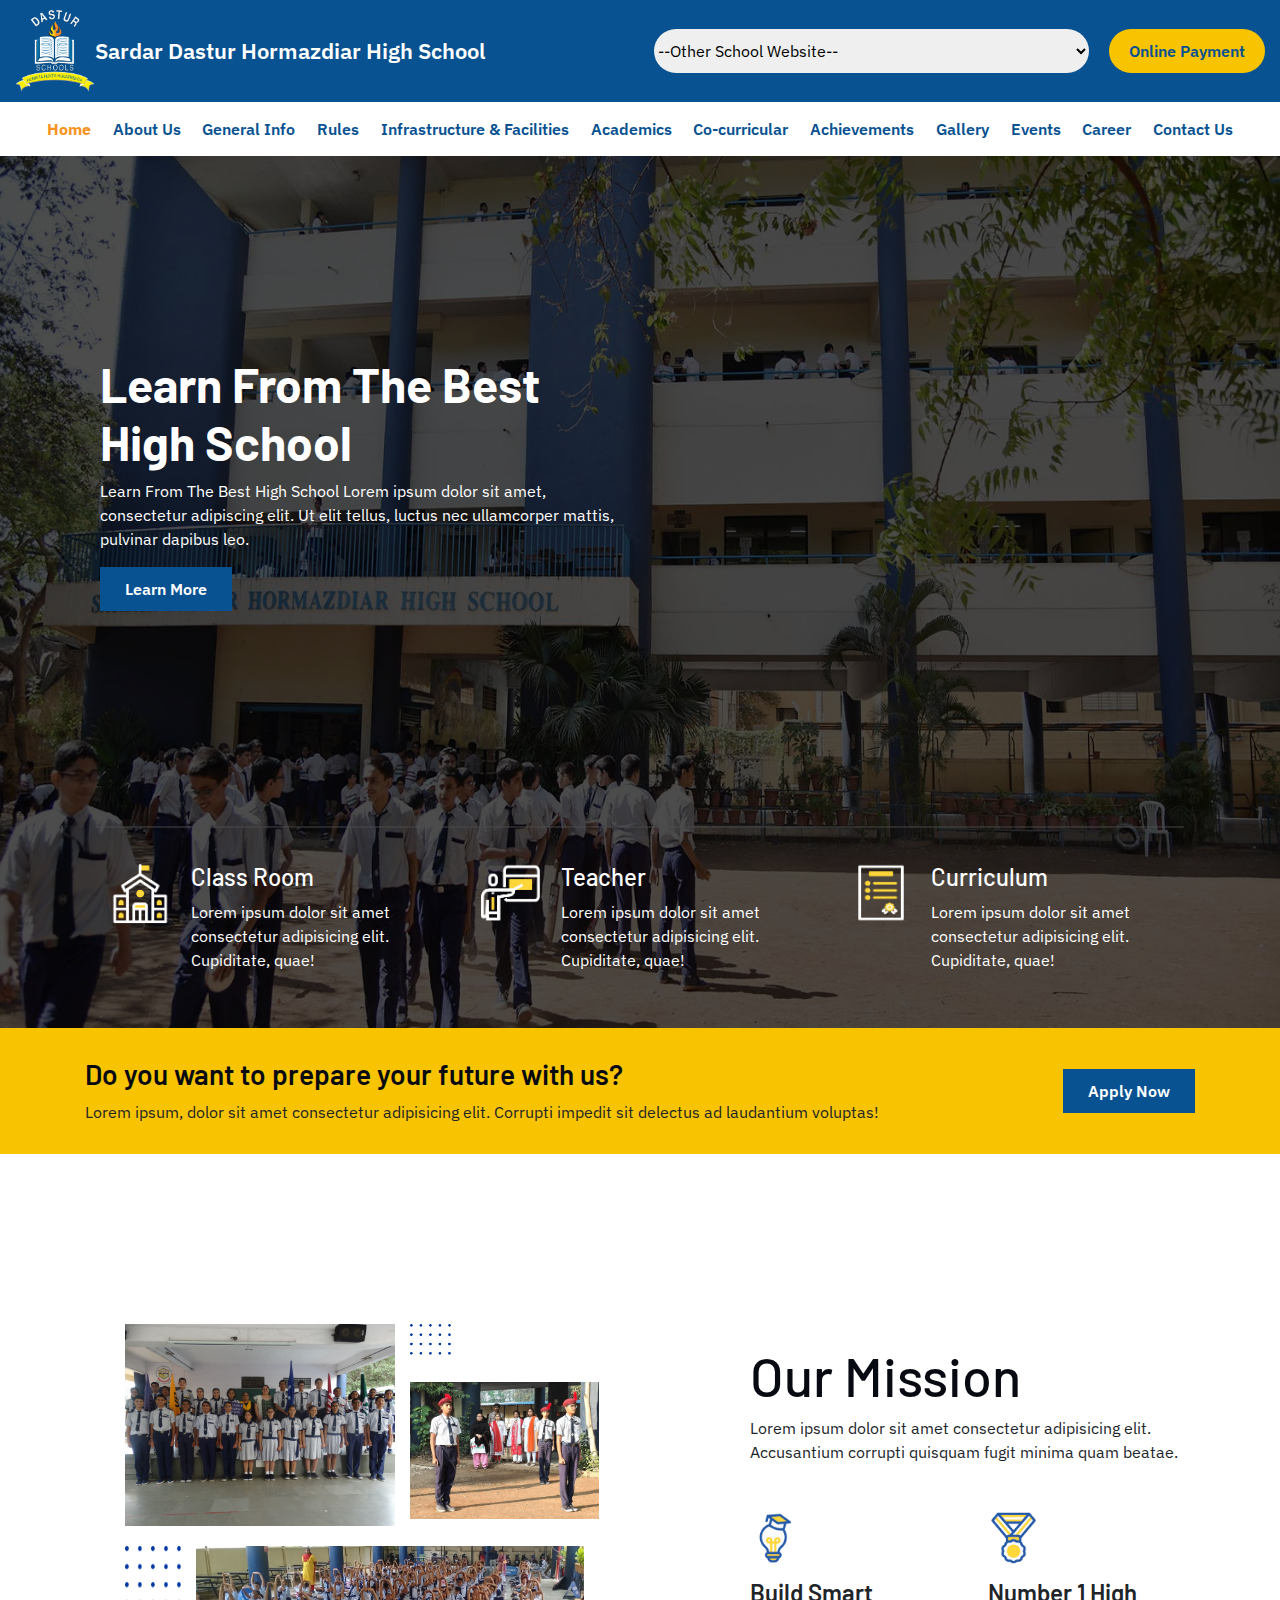
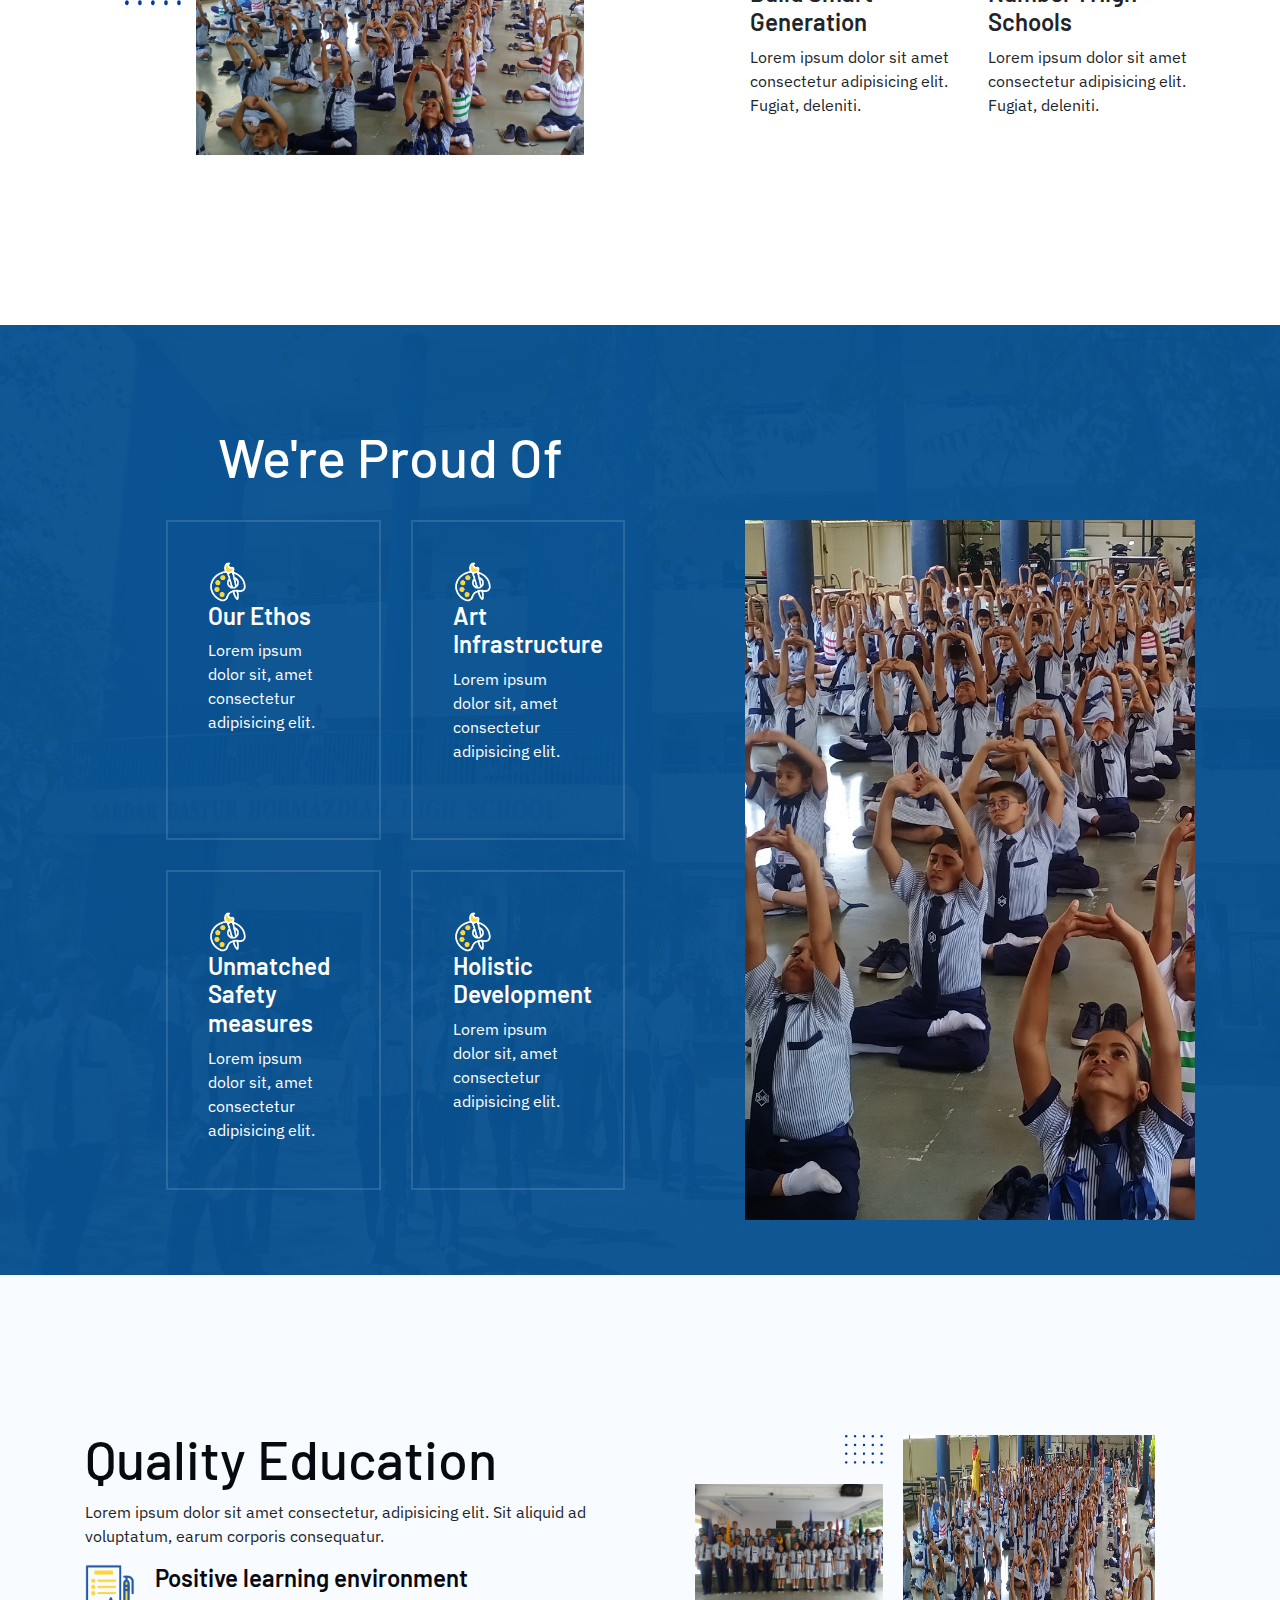
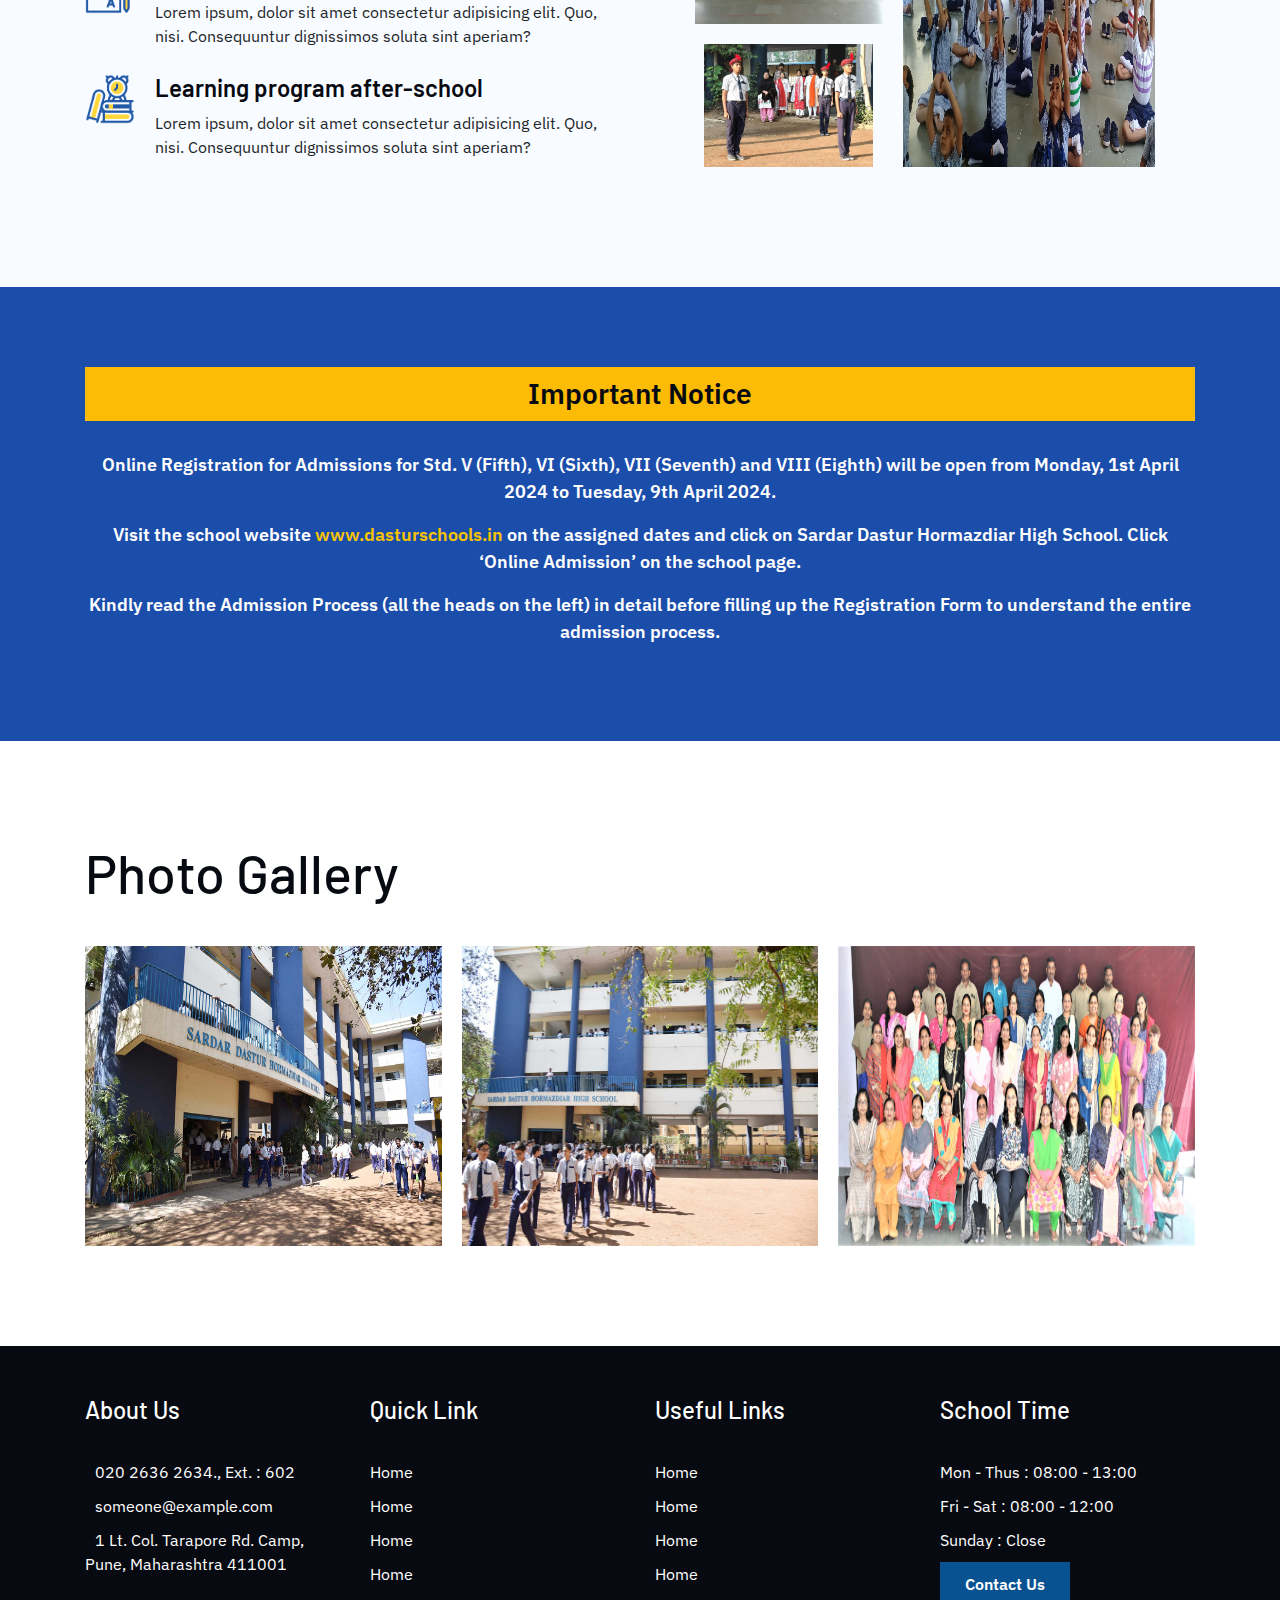
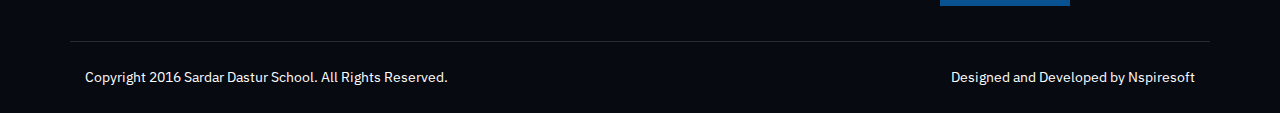
==== index.html @ 3e7c6083 "dastur coed" ====
<!DOCTYPE html>
<html lang="en">
<head>
    <meta charset="UTF-8">
    <meta name="viewport" content="width=device-width, initial-scale=1.0">
    <link rel="stylesheet" href="https://cdn.jsdelivr.net/npm/bootstrap@4.0.0/dist/css/bootstrap.min.css" integrity="sha384-Gn5384xqQ1aoWXA+058RXPxPg6fy4IWvTNh0E263XmFcJlSAwiGgFAW/dAiS6JXm" crossorigin="anonymous">
    <link rel="stylesheet" href="https://cdnjs.cloudflare.com/ajax/libs/font-awesome/6.4.2/css/all.min.css" integrity="sha512-z3gLpd7yknf1YoNbCzqRKc4qyor8gaKU1qmn+CShxbuBusANI9QpRohGBreCFkKxLhei6S9CQXFEbbKuqLg0DA==" crossorigin="anonymous" referrerpolicy="no-referrer" />
    <link rel="stylesheet" href="https://cdn.jsdelivr.net/npm/bootstrap@5.2.3/dist/css/bootstrap.min.css" integrity="sha384-rbsA2VBKQhggwzxH7pPCaAqO46MgnOM80zW1RWuH61DGLwZJEdK2Kadq2F9CUG65" crossorigin="anonymous">
    <link rel="stylesheet" href="style.css">
    <title>Sardar Dastur Hormazdiar High School</title>
</head>
<body>

    <header id="header">
        <div class="upper-header">
            <div class="logo">
                <img src="images/logo.png" alt="">
                <span>Sardar Dastur Hormazdiar High School</span>
            </div>
            <div class="upper-right-header">
                <select name="websites" id="website-select">
                    <option value="">--Other School Website--</option>
                    <option value="trust"><a href="#">Sardar Dastur Schools Trust</a></option>
                    <option value="primary"><a href="#">Bai Najamai Nosherwan Dastur Primary & Nursery School</a></option>
                    <option value="boys"><a href="#">The Sardar Dastur Hoshang Boys' School</a></option>
                    <option value="coed"><a href="#">Sardar Dastur Hormazdiar High School</a></option>
                    <option value="girls"><a href="#">The Sardar Dastur Nosherwan Girls' High School</a></option>
                    <option value="jr-college"><a href="#">Sardar Dastur Hormazdiar Junior College</a></option>
                </select>
                <a href="#">Online Payment</a>
            </div>
        </div>
        <div class="lower-header">
            <div class="navigation">
                <ul class="nav navbar-nav">
                    <li class="nav-li"><a href="index.html" class="active">Home</a></li>
                    <li class="nav-li"><a href="#" class="about">About Us  </a>
                      <div class="dropdown">
                          <ul>
                              <li><a href="about.html"><span class="fas fa-arrow-right"></span>About Us</a></li>
                              <li><a href="principal-desk.html"><span class="fas fa-arrow-right"></span>Principal's Desk</a></li>
                              <li><a href="mission.html"><span class="fas fa-arrow-right"></span>Our Mission</a></li>
                              <li><a href="goals.html"><span class="fas fa-arrow-right"></span>Our Goals</a></li>
                              <li><a href="motto.html"><span class="fas fa-arrow-right"></span>Our Motto</a></li>
                          </ul>
                        </div>
                    </li>
                    <li class="nav-li"><a href="#" class="general-info">General Info </span>
                      </a>
                      <div class="dropdown">
                          <ul>
                              <li><a href="#"><span class="fas fa-arrow-right"></span>School Hours</a></li>
                              <li><a href="#"><span class="fas fa-arrow-right"></span>School Prayer</a></li>
                              <li><a href="#"><span class="fas fa-arrow-right"></span>List of Holidays</a></li>
                          </ul>
                        </div>
                    </li>
                    <li class="nav-li"><a href="#" class="rules">Rules </span>
                    </a>
                    <div class="dropdown">
                        <ul>
                            <li><a href="#"><span class="fas fa-arrow-right"></span>Discipline</a></li>
                            <li><a href="#"><span class="fas fa-arrow-right"></span>School Fees</a></li>
                            <li><a href="#"><span class="fas fa-arrow-right"></span>Admission & Withdrawal</a></li>
                            <li><a href="#"><span class="fas fa-arrow-right"></span>Leave of Absence</a></li>
                        </ul>
                      </div>
                  </li>
                    <li class="nav-li"><a href="#" class="infrastructure">Infrastructure & Facilities </span>
                      </a>
                      <div class="dropdown">
                          <ul>
                              <li><a href="#"><span class="fas fa-arrow-right"></span>Infrastructure</a></li>
                              <li><a href="#"><span class="fas fa-arrow-right"></span>Library</a></li>
                              <li><a href="#"><span class="fas fa-arrow-right"></span>Science Lab</a></li>
                              <li><a href="#"><span class="fas fa-arrow-right"></span>Computer Lab</a></li>
                              <li><a href="#"><span class="fas fa-arrow-right"></span>Facilities</a></li>
                          </ul>
                        </div>
                    </li>
                    <li class="nav-li"><a href="#" class="academics">Academics </span>
                    </a>
                    <div class="dropdown">
                        <ul>
                            <li><a href="#"><span class="fas fa-arrow-right"></span>Curriculum & Affiliation</a></li>
                            <li><a href="#"><span class="fas fa-arrow-right"></span>Examination & Promotion</a></li>
                            <li><a href="#"><span class="fas fa-arrow-right"></span>Awards</a></li>
                        </ul>
                      </div>
                  </li>
                  <li class="nav-li"><a href="#" class="co-curricular">Co-curricular</span>
                  </a>
                  <div class="dropdown">
                      <ul>
                          <li><a href="#"><span class="fas fa-arrow-right"></span>Beyond Academics</a></li>
                      </ul>
                    </div>
                  </li>
                    <li class="nav-li"><a href="#" class="statutory">Achievements</span>
                    </a>
                    <div class="dropdown">
                        <ul>
                            <li><a href="#"><span class="fas fa-arrow-right"></span>Academic Achievements</a></li>
                            <li><a href="#"><span class="fas fa-arrow-right"></span>Sports Achievements</a></li>
                        </ul>
                      </div>
                    </li>
                    <li class="nav-li"><a href="gallery.html" class="gallery">Gallery</a></li>
                    <li class="nav-li"><a href="events.html" class="events">Events</a></li>
                    <li class="nav-li"><a href="#" class="careers">Career</a></li>
                    <li class="nav-li"><a href="contact.html" class="contact">Contact Us</a></li>
                  </ul>
            </div>
        </div>

        <!-- mobile header -->
    <div class="mobile-header">
        <div class="mobile-logo">
            <img src="images/logo.png" alt="">
        </div>
        <div class="menu_side_wrap">
            <div class="menu_side_inner">
                <a class="menu_mobile_button menu_mobile_button_text" onclick="openNav()">☰</a>
            </div>
        </div>
        <div class="menu_mobile_overlay" id="menu_mobile_overlay"></div>
        <div class="menu_mobile" id="menu_mobile">
            <div class="menu_mobile_inner">
                <a class="menu_mobile_close icon-cancel" id="icon-cancel" onclick="closeNav()"></a>
                <div class="accordion-nav">
                    <div class="accordion-item">
                        <div class="accordion-title gallery">
                            <a href="index.html">home</a>
                        </div>
                    </div>
                    <div class="accordion-item">
                        <div class="accordion-title">
                            About Us
                        </div>
                        <div class="accordion-content">
                            <ul>
                                <li><a href="about.html">About Us</a></li>
                              <li><a href="principal-desk.html">Principal's Desk</a></li>
                              <li><a href="mission.html">Our Mission</a></li>
                              <li><a href="goals.html">Our Goals</a></li>
                              <li><a href="motto.html">Our Motto</a></li>
                            </ul>
                        </div>
                    </div>
                    <div class="accordion-item">
                        <div class="accordion-title">
                            General Info
                        </div>
                        <div class="accordion-content">
                            <ul>
                                <li><a href="#">School Hours</a></li>
                              <li><a href="#">School Prayer</a></li>
                              <li><a href="#">List of Holidays</a></li>
                            </ul>
                        </div>
                    </div>
                    <div class="accordion-item">
                        <div class="accordion-title">
                            Rules
                        </div>
                        <div class="accordion-content">
                            <ul>
                                <li><a href="#">Discipline</a></li>
                                <li><a href="#">School Fees</a></li>
                                <li><a href="#">Admission & Withdrawal</a></li>
                                <li><a href="#">Leave of Absence</a></li>
                            </ul>
                        </div>
                    </div>
                    <div class="accordion-item">
                        <div class="accordion-title">
                            Infrastructure & Facilities 
                        </div>
                        <div class="accordion-content">
                            <ul>
                                <li><a href="#">Infrastructure</a></li>
                                <li><a href="#">Library</a></li>
                                <li><a href="#">Science Lab</a></li>
                                <li><a href="#">Computer Lab</a></li>
                                <li><a href="#">Facilities</a></li>
                            </ul>
                        </div>
                    </div>
                    <div class="accordion-item">
                        <div class="accordion-title">
                            Academics
                        </div>
                        <div class="accordion-content">
                            <ul>
                                <li><a href="#">Curriculum & Affiliation</a></li>
                                <li><a href="#">Examination & Promotion</a></li>
                                <li><a href="#">Awards</a></li>
                            </ul>
                        </div>
                    </div>
                    <div class="accordion-item">
                        <div class="accordion-title">
                            Co-curricular
                        </div>
                        <div class="accordion-content">
                            <ul>
                                <li><a href="#">Beyond Academics</a></li>
                            </ul>
                        </div>
                    </div>
                    <div class="accordion-item">
                        <div class="accordion-title">
                            Achievements
                        </div>
                        <div class="accordion-content">
                            <ul>
                                <li><a href="#">Academic Achievements</a></li>
                            <li><a href="#">Sports Achievements</a></li>
                            </ul>
                        </div>
                    </div>
                    <div class="accordion-item">
                        <div class="accordion-title gallery">
                            <a href="gallery.html">Gallery</a>
                        </div>
                    </div>
                    <div class="accordion-item">
                        <div class="accordion-title gallery">
                            <a href="events.html">Events</a>
                        </div>
                    </div>
                    <div class="accordion-item">
                        <div class="accordion-title gallery">
                            <a href="#">Careers</a>
                        </div>
                    </div>
                    <div class="accordion-item">
                        <div class="accordion-title gallery">
                            <a href="contact.html">Contact Us</a>
                        </div>
                    </div>
                </div>
            </div>
        </div>
    </div>
    </header>


    <main class="site-content">
        <div id="carousel" class="carousel slide hero-slides" data-ride="carousel">
            <div class="carousel-inner" role="listbox">
              <div class="carousel-item active boat">
                <div class="container d-none d-md-block">
                    <div class="carousel-overlay"></div>
                    <div class="caption animated fadeIn">
                        <div class="container">
                            <div class="row">
                                <div class="col-lg-12">
                                    <div class="caption-inner">
                                        <h2 class="animated fadeInLeft">Learn From The Best High School</h2>
                                        <p class="animated fadeInRight">Learn From The Best High School
                                            Lorem ipsum dolor sit amet, consectetur adipiscing elit. Ut elit tellus, luctus nec ullamcorper mattis, pulvinar dapibus leo.</p>
                                            <div class="btns">
                                                <a href="#" class="common-btn animated fadeInUp">Learn More</a>
                                            </div>
                                    </div>
                                </div>
                            </div>
                        </div>
                    </div>
                        <div class="divider-line">
                            <div class="divider-line-inner">
                                <div class="main-divider">
                                    <span></span>
                                </div>
                            </div>
                        </div>
                        <div class="carousel-content">
                            <div class="container">
                                <div class="row">
                                    <div class="col-lg-4">
                                        <div class="carousel-desc fadeInUp animated animated-slow">
                                            <div class="carousel-desc-inner">
                                                <div class="carousel-icon">
                                                    <img src="images/class.png" alt="">
                                                </div>
                                                <div class="carousel-info">
                                                    <h4>Class Room</h4>
                                                    <p>Lorem ipsum dolor sit amet consectetur adipisicing elit. Cupiditate, quae!</p>
                                                </div>
                                            </div>
                                        </div>
                                    </div>
                                    <div class="col-lg-4">
                                        <div class="carousel-desc fadeInUp animated animated-slow">
                                            <div class="carousel-desc-inner">
                                                <div class="carousel-icon">
                                                    <img src="images/teacher.png" alt="">
                                                </div>
                                                <div class="carousel-info">
                                                    <h4>Teacher</h4>
                                                    <p>Lorem ipsum dolor sit amet consectetur adipisicing elit. Cupiditate, quae!</p>
                                                </div>
                                            </div>
                                        </div>
                                    </div>
                                    <div class="col-lg-4">
                                        <div class="carousel-desc fadeInUp animated animated-slow">
                                            <div class="carousel-desc-inner">
                                                <div class="carousel-icon">
                                                    <img src="images/curriculum.png" alt="">
                                                </div>
                                                <div class="carousel-info">
                                                    <h4>Curriculum</h4>
                                                    <p>Lorem ipsum dolor sit amet consectetur adipisicing elit. Cupiditate, quae!</p>
                                                </div>
                                            </div>
                                        </div>
                                    </div>
                                </div>
                            </div>
                        </div>
                    </div>
              </div>
            </div>
          </div>

          <div class="yellow-div">
                <div class="container">
                    <div class="yellow-div-desc">
                        <div class="yellow-div-content">
                            <h3>Do you want to prepare your future with us?</h3>
                            <p class="m-0 ">Lorem ipsum, dolor sit amet consectetur adipisicing elit. Corrupti impedit sit delectus ad laudantium voluptas!</p>
                        </div>
                        <div class="yellow-div-btn">
                            <a href="contact.html" class="common-btn">Apply Now</a>
                        </div>
                    </div>
                </div>
          </div>

          <div class="mission section-ptb">
            <div class="container">
                <div class="row">
                    <div class="col-lg-7">
                        <div class="mission-imgs">
                            <div class="upper-mission-imgs">
                                <img src="images/ic1.jpg" alt="" class="mission1-img">
                                <div class="right-upper-mission-imgs">
                                    <img src="images/dot-small.png" alt="" class="dot-img-sm">
                                    <img src="images/mission2.jpg" alt="">
                                </div>
                            </div>
                            <div class="lower-mission-imgs">
                                <img src="images/dot-small.png" alt="">
                                <img src="images/mission3.jpg" alt="">
                            </div>
                        </div>
                    </div>
                    <div class="col-lg-5">
                        <div class="mission-desc">
                            <h3 class="common-heading">Our Mission</h3>
                            <p class="sm-title">Lorem ipsum dolor sit amet consectetur adipisicing elit. Accusantium corrupti quisquam fugit minima quam beatae.</p>
                            <div class="row mt-5">
                                <div class="col-lg-6">
                                    <div class="mission-info">
                                        <img src="images/lamp.png" alt="">
                                        <div class="mission-title">
                                            <h4>Build Smart Generation</h4>
                                            <p>Lorem ipsum dolor sit amet consectetur adipisicing elit. Fugiat, deleniti.</p>
                                        </div>
                                    </div>
                                </div>
                                <div class="col-lg-6">
                                    <div class="mission-info">
                                        <img src="images/medal.png" alt="">
                                        <div class="mission-title">
                                            <h4>Number 1 High Schools</h4>
                                            <p>Lorem ipsum dolor sit amet consectetur adipisicing elit. Fugiat, deleniti.</p>
                                        </div>
                                    </div>
                                </div>
                            </div>
                        </div>
                    </div>
                </div>
            </div>
          </div>

          <div class="our-proud">
            <div class="our-proud-overlay"></div>
                <div class="title">
                    <div class="container">
                        <h3 class="common-heading text-white">We're Proud Of</h3>
                        <div class="row">
                        <div class="col-lg-6">
                            <div class="proud-content">
                                <div class="row">
                                    <div class="col-lg-6">
                                        <div class="proud-card">
                                            <img src="images/paint.png" alt="">
                                            <div class="proud-card-title">
                                                <h4 class="text-white">Our Ethos</h4>
                                                <p class="text-white m-0">Lorem ipsum dolor sit, amet consectetur adipisicing elit.</p>
                                            </div>
                                        </div>
                                    </div>
                                    <div class="col-lg-6">
                                        <div class="proud-card">
                                            <img src="images/paint.png" alt="">
                                            <div class="proud-card-title">
                                                <h4 class="text-white">Art Infrastructure</h4>
                                                <p class="text-white m-0">Lorem ipsum dolor sit, amet consectetur adipisicing elit.</p>
                                            </div>
                                        </div>
                                    </div>
                                </div>
                                <div class="row row2">
                                    <div class="col-lg-6">
                                        <div class="proud-card">
                                            <img src="images/paint.png" alt="">
                                            <div class="proud-card-title">
                                                <h4 class="text-white">Unmatched Safety measures</h4>
                                                <p class="text-white m-0">Lorem ipsum dolor sit, amet consectetur adipisicing elit.</p>
                                            </div>
                                        </div>
                                    </div>
                                    <div class="col-lg-6">
                                        <div class="proud-card">
                                            <img src="images/paint.png" alt="">
                                            <div class="proud-card-title">
                                                <h4 class="text-white">Holistic Development</h4>
                                                <p class="text-white m-0">Lorem ipsum dolor sit, amet consectetur adipisicing elit.</p>
                                            </div>
                                        </div>
                                    </div>
                                </div>
                            </div>
                        </div>
                        <div class="col-lg-6">
                            <div class="proud-img">
                            </div>
                        </div>
                        </div>
                    </div>
                </div>
          </div>

          <div class="achievements">
            <div class="container">
                <div class="row align-items-center">
                    <div class="col-lg-6">
                        <div class="achievement-content">
                            <h3 class="common-heading">Quality Education</h3>
                            <p class="sm-title">Lorem ipsum dolor sit amet consectetur, adipisicing elit. Sit aliquid ad voluptatum, earum corporis consequatur.</p>
                            <div class="achievement-desc">
                                <div class="achievement-info">
                                    <img src="images/positivel.png" alt="">
                                    <div class="achievement-title">
                                        <h4>Positive learning environment</h4>
                                        <p>Lorem ipsum, dolor sit amet consectetur adipisicing elit. Quo, nisi. Consequuntur dignissimos soluta sint aperiam?</p>
                                    </div>
                                </div>
                                <div class="achievement-info">
                                    <img src="images/after-school.png" alt="">
                                    <div class="achievement-title">
                                        <h4>Learning program after-school</h4>
                                        <p>Lorem ipsum, dolor sit amet consectetur adipisicing elit. Quo, nisi. Consequuntur dignissimos soluta sint aperiam?</p>
                                    </div>
                                </div>
                            </div>
                        </div>
                    </div>
                    <div class="col-lg-6">
                        <div class="achievement-img-group">
                            <div class="left-img-achievement">
                                <div class="upper-img-achievement">
                                    <img src="images/dot-small.png" alt="">
                                    <img src="images/ic1.jpg" alt="">
                                </div>
                                <div class="lower-img-achievement">
                                    <img src="images/mission2.jpg" alt="">
                                </div>
                            </div>
                            <div class="right-img-achievement">
                                <img src="images/mission3.jpg" alt="">
                            </div>
                        </div>
                    </div>
                </div>
            </div>
          </div>

          <div class="news">
            <div class="news-overlay"></div>
            <div class="container">
                <div class="row">
                    <div class="col-lg-12">
                        <div class="news-content">
                            <h3 class="blink"><span class="fas fa-star"></span> Important Notice <span class="fas fa-star"></span></h3>
                            <p>Online Registration for Admissions for Std. V (Fifth), VI (Sixth), VII (Seventh) and VIII (Eighth) will be open from Monday, 1st April 2024 to Tuesday, 9th April 2024.</p>
                            <p>Visit the school website <a href="www.dasturschools.in">www.dasturschools.in</a> on the assigned dates and click on Sardar Dastur Hormazdiar High School.  Click ‘Online Admission’ on the school page.</p>
                            <p>Kindly read the Admission Process (all the heads on the left) in detail before filling up the Registration Form to understand the entire admission process.</p>
                        </div>
                    </div>
                </div>
            </div>
          </div>

          <div class="photo-gallery">
            <div class="container">
                <h3 class="common-heading">Photo Gallery</h3>
                <div class="gallery-photo-group">
                    <div class="single-photo">
                        <div class="gallery-img-div">
                            <img src="images/school.jpg" alt="">
                        </div>
                        <div class="gallery-img-overlay">
                            <div class="item-hover-bg"></div>
                            <div class="item-caption-over"> <h5 class="item-title"></h5> <div class="item-content"> </div><div class="item-buttons"><a href="#" onclick="openModal('myModal');currentSlider(1,'mySlides')"><span class="item-icon-inner"><i aria-hidden="true" class="fas fa-search-plus"></i></span></a></div> </div>
                        </div>
                    </div>
                    <div class="single-photo">
                        <div class="gallery-img-div">
                            <img src="images/banner1.jpg" alt="">
                        </div>
                        <div class="gallery-img-overlay">
                            <div class="item-hover-bg"></div>
                            <div class="item-caption-over"> <h5 class="item-title"></h5> <div class="item-content"> </div><div class="item-buttons"><a href="#"  onclick="openModal('myModal');currentSlider(2,'mySlides')"><span class="item-icon-inner"><i aria-hidden="true" class="fas fa-search-plus"></i></span></a></div> </div>
                        </div>
                    </div>
                    <div class="single-photo">
                        <div class="gallery-img-div">
                            <img src="images/banner2.jpg" alt="">
                        </div>
                        <div class="gallery-img-overlay">
                            <div class="item-hover-bg"></div>
                            <div class="item-caption-over"> <h5 class="item-title"></h5> <div class="item-content"> </div><div class="item-buttons"><a href="#" onclick="openModal('myModal');currentSlider(3,'mySlides')"><span class="item-icon-inner"><i aria-hidden="true" class="fas fa-search-plus"></i></span></a></div> </div>
                        </div>
                    </div>
                </div>
            </div>
          </div>
    </main>


    <footer id="footer">
        <div class="footer-inner">
            <div class="container">
                <div class="row">
                    <div class="col-lg-3">
                        <div class="footer-links">
                            <h4>About Us</h4>
                            <ul>
                                <li><span class="fas fa-phone"></span>  020 2636 2634., Ext. : 602</li>
                                <li><span class="fas fa-envelope"></span>  someone@example.com</li>
                                <li><span class="fas fa-location"></span>  1 Lt. Col. Tarapore Rd. Camp, 
                                    Pune, Maharashtra 411001</li>
                            </ul>
                        </div>
                    </div>
                    <div class="col-lg-3">
                        <div class="footer-links">
                            <h4>Quick Link</h4>
                            <ul>
                                <li><a href="index.html">Home</a></li>
                                <li><a href="index.html">Home</a></li>
                                <li><a href="index.html">Home</a></li>
                                <li><a href="index.html">Home</a></li>
                            </ul>
                        </div>
                    </div>
                    <div class="col-lg-3">
                        <div class="footer-links">
                            <h4>Useful Links</h4>
                            <ul>
                                <li><a href="index.html">Home</a></li>
                                <li><a href="index.html">Home</a></li>
                                <li><a href="index.html">Home</a></li>
                                <li><a href="index.html">Home</a></li>
                            </ul>
                        </div>
                    </div>
                    <div class="col-lg-3">
                        <div class="footer-links">
                            <h4>School Time</h4>
                            <ul>
                                <li>Mon - Thus : 08:00 - 13:00</li>
                                <li>Fri - Sat : 08:00 - 12:00</li>
                                <li>Sunday : Close</li>
                                <li><a href="contact.html" class="common-btn">Contact Us</a></li>
                            </ul>
                        </div>
                    </div>
                </div>
                <div class="lower-footer">
                    <p>Copyright 2016 Sardar Dastur School. All Rights Reserved.</p>
                    <p>Designed and Developed by Nspiresoft</p>
                </div>
            </div>
        </div>
    </footer>



    <script src="//ajax.googleapis.com/ajax/libs/jquery/1.9.1/jquery.min.js"></script>
    <!-- <script src="https://cdn.jsdelivr.net/npm/popper.js@1.12.9/dist/umd/popper.min.js" integrity="sha384-ApNbgh9B+Y1QKtv3Rn7W3mgPxhU9K/ScQsAP7hUibX39j7fakFPskvXusvfa0b4Q" crossorigin="anonymous"></script> -->
    <script src="https://cdn.jsdelivr.net/npm/bootstrap@4.0.0/dist/js/bootstrap.min.js" integrity="sha384-JZR6Spejh4U02d8jOt6vLEHfe/JQGiRRSQQxSfFWpi1MquVdAyjUar5+76PVCmYl" crossorigin="anonymous"></script>
    
    <script src="https://cdn.jsdelivr.net/npm/bootstrap@5.2.3/dist/js/bootstrap.min.js" integrity="sha384-cuYeSxntonz0PPNlHhBs68uyIAVpIIOZZ5JqeqvYYIcEL727kskC66kF92t6Xl2V" crossorigin="anonymous"></script>
    <script src="script.js"></script>

    

    
     <!-- The Modal/Lightbox -->
     <div id="myModal" class="modal">
        <span class="close cursor" onclick="closeModal('myModal')">&times;</span>
        <div class="modal-content">
            <a class="prev" onclick="plusSlides(-1,'mySlides')"><span>&#10094;</span></a>
            <div class="mySlides">
                <img src="images/school.jpg" >
            </div>
        
            <div class="mySlides">
                <img src="images/banner1.jpg" >
            </div>
        
            <div class="mySlides">
                <img src="images/banner2.jpg" >
            </div>
        
        <!-- Next/previous controls -->
        <a class="next" onclick="plusSlides(1,'mySlides')"><span>&#10095;</span></a>
        </div>
    </div>
</body>
</html>
---- style.css ----
@import url('https://fonts.googleapis.com/css2?family=Barlow:ital,wght@0,100;0,200;0,300;0,400;0,500;0,600;0,700;0,800;0,900;1,100;1,200;1,300;1,400;1,500;1,600;1,700;1,800;1,900&family=IBM+Plex+Sans:ital,wght@0,100;0,200;0,300;0,400;0,500;0,600;0,700;1,100;1,200;1,300;1,400;1,500;1,600;1,700&family=Montserrat:wght@300;400;500;600;700;800;900&display=swap');


*{
    margin: 0;
    padding: 0;
}

body{
    max-width: 1600px;
    margin: 0 auto;
    font-family: 'IBM Plex Sans', sans-serif;
}

ul{
    padding: 0;
    margin: 0;
    list-style-type: none;
  }
  
  a{
    text-decoration: none;
    color: inherit;
  }

.common-heading{
  font-family: 'Barlow', sans-serif;
  font-size: 54px;
  color: #080A12;
}
/* 
.sm-title{
  font-family: 'Nunito', sans-serif;
  font-weight: 700;
  font-size: 34px;
  line-height: 1.3;
} */

.section-ptb {
    padding: 130px 0px 130px 0px;
}

.m-auto{
    margin: 0 auto;
}

.section-title-three {
    text-align: center;
    position: relative;
}
.mb--80 {
    margin-bottom: 50px;
}

.common-btn{
  padding: 10px 25px;
  background-color: #085291;
  color: #fff;
  font-weight: 600;
  width: max-content;
  display: flex;
  font-size: 16px;
  transition: all .3s ease-in;
}

.common-btn:hover{
  background-color: #fff;
  color: #085291;
  text-decoration: none;
}

/* header css start */

#header{
  position: relative;
}

select#website-select{
  border: none;
  border-radius: 30px;
  padding: 10px 0px;
  }


.upper-header{
    display: flex;
    justify-content: space-between;
    background-color: #085291;
    align-items: center;
    padding: 10px 15px;
}

.logo span{
    font-weight: 600;
    font-size: 22px;
    color: #fff;
}

.upper-header p{
  margin: 0;
  font-size: 22px;
  font-weight: 700;
}

.upper-right-header{
    display: flex;
    gap: 20px;
}

.upper-right-header a{
    background-color: #f8c301;
    padding: 10px 20px;
    border-radius: 30px;
    color: #085291;
    font-weight: 600;
    transition: all .2s ease-in;
}

.upper-right-header a:hover{
    color: #f8c301;
    background-color: #085291;
}

.logo img{
    width: 80px;
}

.footer-logo img{
    width: 150px;
}



.logo{
    display: flex;
    align-items: center;
}

.lower-header{
    display: flex;
    align-items: center;
    justify-content: space-between;
    padding: 5px 10px;
    background-color: #fff;
    color: #085291;
}

.navigation{
    display: flex;
    align-items: center;
    width: 100%;
  }
  
    ul.nav{
        display: flex;
        flex-direction: row;
        background-color: transparent;
        position: relative;
        padding: 10px 15px;
        justify-content: space-evenly;
        width: 100%;
    }
    
    ul.nav a{
        text-decoration: none;
        padding: 9px 0px;
        cursor: pointer;
        font-weight: 600;
      transition: .3s all ease;
    }
  
    ul.nav li{
      position: relative;
    }

    .nav-li > a::before{
        content: "";
        position: absolute;
        left: -20px;
        background-image: url('images/menu-hover-icon.png');
        background-repeat: no-repeat;
        background-position: center;
        background-size: cover;
        width: 20px;
        height: 20px;
        transform: translateY(10px);
        -webkit-transform: translateY(10px);
        opacity: 0;
        transition: all 0.3s linear 0s;
    }

    .nav-li:hover > a::before, .nav-li a.active::before{
        opacity: 1;
        transform: translateY(0);
    }

    .nav-li a.active, .nav-li a:hover{
      color: #f79421;
      font-weight: 700;
    }

  
    ul.nav li:hover .dropdown {
      visibility: visible;
      opacity: 1;
      z-index: 1000;
      /* transform: translateY(10px); */
    }
    
    ul.nav li .dropdown{
      visibility: hidden;
      opacity: 0;
      background-color: #ffffff;
      margin: 0;
      padding: 0;
      left: 0;
      top: 161%;
      visibility: hidden;
      z-index: 10;
      -webkit-transition: all 0.3s linear 0s;
      transition: all 0.3s linear 0s;
      border-radius: 0 0 10px 10px;
      text-align: left;
      width: 250px;
      position: absolute;
      box-shadow: 0 5px 10px 5px rgba(0, 0, 0, 0.2);
    }
    
    ul.nav li .dropdown li{
      padding: 10px 15px 10px 15px;
      border-bottom: 1px solid #f2f2f2;
      width: 100%;
    }
  
    ul.nav li .dropdown li:last-child{
      border-bottom: none;
    }
    
    ul.nav li .dropdown a{
      font-weight: 600;
      text-transform: capitalize;
    }
  
    ul.nav li .dropdown ul li{
      color: v;
    }
  
    ul.nav li .dropdown li:hover,  ul.nav li .dropdown li.active{
      background-color: #085291;
    }
  
    ul.nav li .dropdown li:hover a,  ul.nav li .dropdown li.active a{
      color: #f8c301;
    }
    
    ul.nav li .dropdown a span{
      padding-right: 15px;
    }
    
/* header css end */


/* menu css start */

.mobile-header{
  background-color: #085291;
  padding: 10px 20px;
}

.mobile-logo img{
  width: 60px;
}

.mobile-header{
  display: none;
}

.menu_side_wrap {
  position: absolute;
  z-index: 20000;
  right: 20px;
  top: 15px;
  width: 60px;
}

.menu_side_inner{
  color: #ffffff;
  position: absolute;
  z-index: 1;
  top: -5px;
  right: 0;
  width: 100%;
  height: 100%;
  -webkit-box-sizing: border-box;
  -moz-box-sizing: border-box;
  box-sizing: border-box;
}

.menu_mobile_button_text {
  border: none;
  font-size: 12px;
  font-weight: 600;
  letter-spacing: 1px;
  text-align: center;
  text-transform: uppercase;
}

.menu_side_wrap .menu_mobile_button {
  display: block;
  right: 50%;
  top: 10px;
  font-size: 30px;
  z-index: 1;
  -webkit-transform: translateX(50%);
  -moz-transform: translateX(50%);
  -ms-transform: translateX(50%);
  transform: translateX(50%);
  width: 100%;
  height: auto;
  cursor: pointer;
  position: absolute;
}

.menu_mobile_button {
  color: #ffffff;
}

.menu_side_wrap .menu_mobile_button:hover{
  color: #fcbb04;
}

.menu_mobile_overlay {
  display: none !important;
  position: fixed;
  z-index: 100000;
  top: 0;
  right: 20px;
  background-color: rgba(0,0,0,0.8);
}

.menu_mobile {
  position: fixed;
  z-index: 100002;
  left: 0;
  top: 0;
  bottom: 0;
  width: 300px;
  margin-left: -300px;
  -webkit-transition: margin ease .3s;
  -moz-transition: margin ease .3s;
  -ms-transition: margin ease .3s;
  -o-transition: margin ease .3s;
  transition: margin ease .3s;
}
/* 
.opened {
  margin-right: 0 !important;
} */

.menu_mobile_inner {
  position: absolute;
  z-index: 1;
  left: 0;
  top: 0;
  right: 0;
  bottom: 0;
  width: 100%;
  height: 100%;
  padding: 60px 40px;
  background-color: #085291;
  overflow-y: auto;
  -webkit-box-sizing: border-box;
  -moz-box-sizing: border-box;
  box-sizing: border-box;
}

.menu_mobile_inner a {
  color: #ffffff;
}

.icon-cancel{
  color: #ffffff;
}

.menu_mobile_close {
  box-sizing: border-box;
  cursor: pointer;
  display: none;
  height: 1em;
  position: absolute;
  right: 0;
  top: 0;
  width: 1.25em;
  margin: 2em 2em 0 0;
}

.menu_mobile_close::before{
  content: ' ';
  position: absolute;
  left: 0;
  top: 50%;
  width: 100%;
  height: 0;
  margin-top: -1px;
  -webkit-box-sizing: border-box;
  -moz-box-sizing: border-box;
  box-sizing: border-box;
  border-top: 1px solid #fff;
  transform: rotate(45deg);
  border-color: #ffffff;
}

.menu_mobile_close::after {
  content: ' ';
  position: absolute;
  left: 0;
  top: 50%;
  width: 100%;
  height: 0;
  margin-top: -1px;
  -webkit-box-sizing: border-box;
  -moz-box-sizing: border-box;
  box-sizing: border-box;
  border-top: 1px solid #fff;
  transform: rotate(-45deg);
  border-color: #ffffff;
}

.accordion-item .accordion-title{
  position: relative;
  padding: 10px 30px 10px 0;
  font-size: 13px;
  cursor: pointer;
  color: #fff;
  text-transform: uppercase;
}

.accordion-content{
  max-height: 0;
  overflow: hidden;
  transition: max-height .4s ease-out;
  padding: 0;
  margin: 0;
}

.accordion-content.active{
  max-height: auto;
}

.accordion-content ul li{
  list-style-type: none;
  padding: 3px 0px;
}

.accordion-content ul li:hover a, .accordion-content ul li.active a{
  color: #fcbb04;
}

.accordion-item.active .accordion-content{
  /* line-height: 24; */
  font-size: 13px;
  text-transform: uppercase;
}

.accordion-item .accordion-title::before{
  content: "+";
  position: absolute;
  right: 10px;
  font-size: 17px;
  top: 7px;
}

.accordion-item.active .accordion-title::before{
  content: "-";
  font-size: 17px;
  top: 7px;
}

.gallery::before{
  display: none;
}

/* menu css end */



/* carousel css start */

#carousel .carousel-item.boat {
    background-image: url('images/banner1.jpg');
  }
  
  #carousel .carousel-item.sea {
    background-image: url('images/banner2.jpg');
  }

  .carousel-overlay{
    height: 100%;
    width: 100%;
    top: 0;
    left: 0;
    position: absolute;
    background-color: #000000;
    opacity: 0.7;
    transition: background 0.3s, border-radius 0.3s, opacity 0.3s;
  }
  
  #carousel .carousel-item {
    /* height: 100vh; */
    width: 100%;
    min-height: 350px;
    background: no-repeat center center scroll;
    background-size: cover;
    position: relative;
  }
  
  #carousel .carousel-inner .carousel-item {
    transition: -webkit-transform 1s ease;
    transition: transform 1s ease;
    transition: transform 1s ease, -webkit-transform 1s ease;
  }

  #carousel .carousel-item .caption{
    display: flex;
    align-items: center;
    margin: 0% 50% 0% 0%;
    padding: 200px 0px 0px 0px;
  }
  
  #carousel .carousel-item .caption-inner {
    color: white;
    animation-duration: 1s;
    animation-delay: 2s;
  }

  #carousel .carousel-item .caption h2{
    font-size: 48px;
    font-weight: 700;
    font-family: 'Barlow', sans-serif;
  }

  .divider-line:not(:last-child){
    margin-bottom: 20px;
  }

  .divider-line-inner{
    margin: 200px 0px 0px 0px;
  }

  .main-divider{
    text-align: center;
    padding-top: 15px;
    padding-bottom: 15px;
    display: flex;
  }

  .main-divider span{
    width: 98%;
    margin: 0 auto;
    display: flex;
    direction: ltr;
    border-top: 2px solid #FFFFFF70;
  }

  .animated {
    animation-fill-mode: both;
}

.fadeIn{
    animation-name: fadeIn;
}
  
  #carousel .caption h2 {
    animation-duration: 1s;
    animation-delay: 1.5s;
  }
  
  #carousel .caption p {
    animation-duration: 1s;
    animation-delay: 2.2s;
  }
  
  #carousel .caption a {
    animation-duration: 1s;
    animation-delay: 2.4s;
  }
  
  /* Button */
  .delicious-btn {
    display: inline-block;
    min-width: 160px;
    height: 60px;
    color: #ffffff;
    border: none;
    border-left: 3px solid #f8c301;
    border-radius: 0;
    padding: 0 30px;
    font-size: 16px;
    line-height: 58px;
    font-weight: 600;
    -webkit-transition-duration: 500ms;
    transition-duration: 500ms;
    text-transform: capitalize;
    background-color: #085291;
  }
  
  .delicious-btn.active, .delicious-btn:hover, .delicious-btn:focus {
    font-size: 16px;
    font-weight: 600;
    color: #ffffff;
    background-color: #085291;
    border-color: #085291;
  }


  .carousel-content{
    margin-top: -40px;
    margin-bottom: 0px;

  }

  .carousel-desc{
    margin: 30px 64px 30px 0px;
    padding: 10px;
    position: relative;
    width: 100%;
  }

  .carousel-desc-inner{
    display: flex;
    align-items: flex-start;
    gap: 20px;
  }

  .carousel-icon{
    color: #fff;
    margin: 0px 0px 0px 0px;
    transition: all .4s ease;
  }

  .carousel-icon img{
    height: auto;
    max-width: 100%;
    border: none;
    border-radius: 0;
    box-shadow: none;
  }

  .carousel-info{
    color: #fff;
  }

  .carousel-info h4{
    font-family: 'Barlow', sans-serif;
  }

/* carousel css end */

/* yellow div css start */

.yellow-div{
    transition: background 0.3s, border 0.3s, border-radius 0.3s, box-shadow 0.3s;
    padding: 30px 0px 30px 0px;
    background-color: #f8c301;
}

.yellow-div-content h3{
    color: #080A12;
    font-weight: 600;
    font-family: 'Barlow';
}

.yellow-div-desc{
    display: flex;
    align-items: center;
    justify-content: space-between;
}

/* yellow div css end */


/* mission div css start */

.mission-imgs{
    display: grid;
    grid-template-columns: repeat(1, 1fr);
    gap: 20px;
    padding: 40px;
}

.mission1-img{
  width: 100% !important;
}

.mission-imgs img{
    width: 70%;
}

.upper-mission-imgs{
    display: grid;
    grid-template-columns: repeat(2, 1fr);
    column-gap: 15px;
}

.right-upper-mission-imgs{
    display: grid;
    grid-template-columns: repeat(1, 1fr);
}

.dot-img-sm{
    width: 15% !important;
    margin-bottom: 20px;
}

.lower-mission-imgs{
  display:flex;
  flex-direction: row;
  gap: 15px;
}

.lower-mission-imgs img:first-child{
  width: 10%;
  height: 60px;
}

.mission-info{
  display: flex;
  flex-direction: column;
  gap: 15px;
}

.mission-info img{
  width: 25%;
}

.mission-title h4{
  font-family: 'Barlow', sans-serif;
  font-weight: 600;
}

.mission-desc{
  margin-top: 60px;
}

/* mission div css end */

/* our proud css start */

.our-proud{
  padding: 100px 0px 55px 0px;
  position: relative;
  background-image: url('images/banner1.jpg');
  background-position: center center;
  background-repeat: no-repeat;
  background-size: cover;
}

.our-proud-overlay{
  height: 100%;
  width: 100%;
  top: 0;
  left: 0;
  position: absolute;
  background-color: #085291;
  opacity: 0.97;
  transition: background 0.3s, border-radius 0.3s, opacity 0.3s;
}

.title{
  display: flex;
  position: relative;
    width: 100%;
    flex-wrap: wrap;
    align-content: flex-start;
}

.title .container h3{
  margin: 0% 0% 0% 12%;
  padding: 0px 0px 30px 0px;
}

.proud-content{
  margin: 0% 0% 0% 15%;
  padding: 0px 0px 30px 0px;
}

.proud-card{
  padding: 40px;
  border-style: solid;
  border-width: 2px 2px 2px 2px;
  border-color: #FFFFFF21;
  min-height: 320px;
}

.row2{
  margin-top: 30px;
}

.proud-card img{
  width: 40px;
}

.proud-card-title h4{
  font-family: 'Barlow', sans-serif;
  font-weight: 600;
  /* word-break: break-word; */
}


.proud-img{
  background-image: url('images/mission3.jpg');
  background-position: center center;
  background-size: cover;
  background-repeat: no-repeat;
  transition: background 0.3s, border 0.3s, border-radius 0.3s, box-shadow 0.3s;
  margin: 0px 0px -130px 90px;
  padding: 10px;
  height: 100%;
}


/* our proud css end */


/* achievement css start */

.achievements{
  padding: 120px 0px 80px 0px;
  background-color: #f8fbff;
}

.achievement-desc{
  display: flex;
  flex-direction: column;
  gap: 10px;
}

.achievement-info{
  display: flex;
  gap: 20px;
}

.achievement-info img{
  width: 50px;
  height: 50px;
}

.achievement-desc h4{
  font-family: 'Barlow', sans-serif;
  font-weight: 600;
  color: #080A12;
}

.achievement-img-group{
  display: flex;
  gap: 20px;
  padding: 40px;
}

.left-img-achievement{
  display: flex;
  flex-direction: column;
  gap: 20px;
  justify-content: center;
  align-items: center;
}

.upper-img-achievement img:first-child{
  width: 20%; 
  margin-bottom: 20px;
  float: right;
}

.upper-img-achievement img{
  width: 100%;
}

.lower-img-achievement img{
  width: 90%;
  display: flex;
  margin: 0 auto;
}

.right-img-achievement img{
  width: 100%;
  height: 100%;
}


/* achievement css end */


/* news css start */

.news{
  padding: 80px 0px 80px 0px;
  background-image: url('images/banner1.jpg');
  background-position: center center;
  background-size: cover;
  background-attachment: fixed;
  position: relative;
}

.news-overlay{
  height: 100%;
  width: 100%;
  top: 0;
  left: 0;
  position: absolute;
  background-color: #023AA2;
  opacity: 0.9;
  transition: background 0.3s, border-radius 0.3s, opacity 0.3s;
}

.news-content{
  color: #fff;
  display: flex;
  flex-direction: column;
  margin: 0 auto;
  font-size: 18px;
  font-weight: 600;
  text-align: center;
}

.news-content h3{
  background-color: #fcbb04;
  color: #080A12;
  font-weight: 600;
  margin-bottom: 30px;
  padding: 10px;
}

.blink {
  animation: blinker 3s linear infinite;
  font-weight: bold;
}

.news-content a{
  color: #f8c301;
}

.news-content a:hover{
  text-decoration: none;
  color: #f8c301;
}

/* news css end */


/* photo gallery css start */

.photo-gallery{
  padding: 100px 0px 100px 0px;
  position: relative;
}

.gallery-photo-group{
  display: grid;
  grid-template-columns: repeat(3, 1fr);
  gap: 20px;
  margin-top: 40px;
}

.single-photo{
  position: relative;
}

.gallery-img-div img{
  width: 100%;
  height: 300px;
}

.gallery-img-overlay{
  visibility: hidden;
  opacity: 0;
  -webkit-transition: .6s all ease;
  transition: .6s all ease;
  display: -webkit-box;
  display: -ms-flexbox;
  display: flex;
  -webkit-box-align: center;
  -ms-flex-align: center;
  align-items: center;
  position: absolute;
  left: 0;
  top: 0;
  height: 100%;
  width: 100%;
  padding: 15px;
  z-index: 10;
  transition: 500ms;
}

.single-photo:hover .gallery-img-overlay{
  visibility: visible;
  opacity: .7;
}

.item-hover-bg{
  position: absolute;
  left: 0;
  top: 0;
  height: 100%;
  width: 100%;
  content: "";
  background: #000000;
  z-index: -1;
  opacity: .7;
}

.item-caption-over {
  width: 100%;
  height: auto;
  text-align: center;
}

.item-buttons a span {
  color: #fff;
  background-color: #2459A8;
  line-height: 50px;
  border-radius: 50%;
  padding: 15px;
}

/* photo gallery css end */




/* modal css start */


  /* The Modal (background) */
  .modal, .modal1, .modal2, .modal3, .modal4{
    display: none;
    position: fixed;
    z-index: 999999;
    width: 100%;
    height: 100%;
    left: 0;
    top: 0;
    overflow: auto;
    background-color:#fff;
  }
  
  /* Modal Content */
  .modal-content {
    background: #fff0;
    position: relative;
    margin: auto;
    padding: 0;
    width: 100%;
    max-width: 1200px;
    display: flex;
    flex-direction: inherit;
    justify-content: space-around;
    align-items: center;
    border: none;
  }
  
  /* The Close Button */
  .close {
    color: black;
    position: absolute;
    top: 40px;
    right: 45px;
    font-size: 55px;
    font-weight: lighter;
    height: 35px;
    width: 35px;
    z-index: 1;
  }
  
  .close:hover,
  .close:focus {
    /* color: #999;
    text-decoration: none; */
    cursor: pointer;
  }
  
  /* Hide the slides by default */
  .mySlides, .mySlides1, .mySlides2, .mySlides3, .mySlides4{
    display: none;
    width: 35%;
  }

  .mySlides img, .mySlides1 img, .mySlides2 img, .mySlides3 img, .mySlides4 img{
    width: 100%;
    display: flex;
    margin: 0px auto;
  }
  
  /* Next & previous buttons */
  .prev,
  .next {
    cursor: pointer;
    position: relative;
    width: 55px;
    height: 55px;
    color: black;
    font-size: 15px;
    transition: 0.6s ease;
    border: 1px solid #D9D9D9;
    border-radius: 50%;
    text-decoration: none;
  }

  .prev > span, .next > span {
    position: absolute;
    left: 50%;
    top: 50%;
    cursor: pointer;
    transform: translate(-55%,-55%);
  }
  
  /*On hover, add a black background color with a little bit see-through */
  .prev:hover,
  .next:hover {
    color: rgba(0, 0, 0);
  }
  
  /* Number text (1/3 etc) */
  .numbertext {
    color: black;
    font-size: 15px;
    padding: 8px 12px;
    position: fixed;
    bottom: 25px;
    left: 30px;
  }

  .modal-p{
    padding: 10px;
    text-align: center;
    font-weight: 600;
  }
  
/* modal css end */



/* footer css start  */

.footer-inner{
  padding: 50px 0px 0px 0px;
  background-color: #080A12;
  color: #ffffff;
}

.footer-inner .container .row{
  padding-bottom: 30px;
  border-style: solid;
  border-width: 0px 0px 1px 0px;
  border-color: #EBECF026;
}

.footer-inner h4{
  font-family: 'Barlow', sans-serif;
}

.footer-inner ul li{
  padding: 5px 0px;
}

.footer-inner ul li span{
  margin-right: 10px;
}

.footer-inner ul li a:hover{
  text-decoration: none;
  color: #f8c301;
}

.footer-links h4{
  margin-bottom: 30px;
}

.lower-footer{
  display: flex;
  justify-content: space-between;
  color: #fff;
  font-size: 14px;
  padding: 25px 0px;
}

.lower-footer p{
  margin: 0;
}

/* footer css end  */


/* fade effects */

.fadeInUp {
    animation-name: fadeInUp;
}

.animated.animated-slow {
    animation-duration: 2s;
}

.fadeIn {
  animation-name: fadeIn;
}
.animated {
  animation-fill-mode: both;
}

.fadeInLeft {
  -webkit-animation-name: fadeInLeft;
  animation-name: fadeInLeft;
}

.fadeInRight {
  -webkit-animation-name: fadeInRight;
  animation-name: fadeInRight;
}

@keyframes fadeInUp {
    0% {
        opacity: 0;
        transform: translate3d(0,100%,0);
    }
    
    100% {
        opacity: 1;
        transform: none;
    }
}

@keyframes blinker {
  50% {
    opacity: 0;
  }
}

@keyframes fadeIn {
  0% {
    opacity: 0;
  }
  100% {
      opacity: 1;
  }
}

@keyframes fadeInLeft {
  0% {
    opacity: 0;
    -webkit-transform: translate3d(-100%,0,0);
    transform: translate3d(-100%,0,0);
  }
  100% {
      opacity: 1;
      -webkit-transform: translateZ(0);
      transform: translateZ(0);
  }
}


@keyframes fadeInRight {
  0% {
    opacity: 0;
    -webkit-transform: translate3d(100%,0,0);
    transform: translate3d(100%,0,0);
  }
  100% {
      opacity: 1;
      -webkit-transform: translateZ(0);
      transform: translateZ(0);
  }
}



@media screen and (max-width:450px) {
  .upper-header, .lower-header{
    display: none;
  }

  .mobile-header{
    display: block;
  }

  .section-ptb {
    padding: 80px 0px 80px 0px;
  }

  .common-heading{
    text-align: center;
    font-size: 30px;
  }

  .sm-title{
    text-align: center; 
  }

  .yellow-div-desc {
    flex-direction: column;
    gap: 15px;
  }

  .mission-imgs, .achievement-img-group{
    padding: 0;
  }

  .mission-imgs img{
    margin: 0 auto;
  }
  
  .mission-info{
    flex-direction: row;
  }

  .mission-info img{
    width: 50px;
    height: 50px;
  }

  .mission-title h4 {
    font-size: 20px;
  }

  .our-proud , .achievements, .photo-gallery{
    padding: 80px 0px 80px 0px;
  }

  .title .container h3, .proud-content {
    margin: 0;
  }

  .proud-content .row{
    gap: 20px;
  }

  .proud-card{
    min-height: auto;
    padding: 20px;
  }

  .proud-img{
    display: none;
  }
  
  .left-img-achievement{
    display: none;
  }

  .news-content p{
    font-size: 14px;
  }

  .gallery-photo-group{
    grid-template-columns: repeat(1, 1fr);
  }
  
  .footer-links h4{
    margin-bottom: 15px;
  }

  .footer-inner .container .row{
    gap: 20px;
  }

  .lower-footer{
    flex-direction: column;
    font-size: 12px;
    gap: 10px;
  }
}
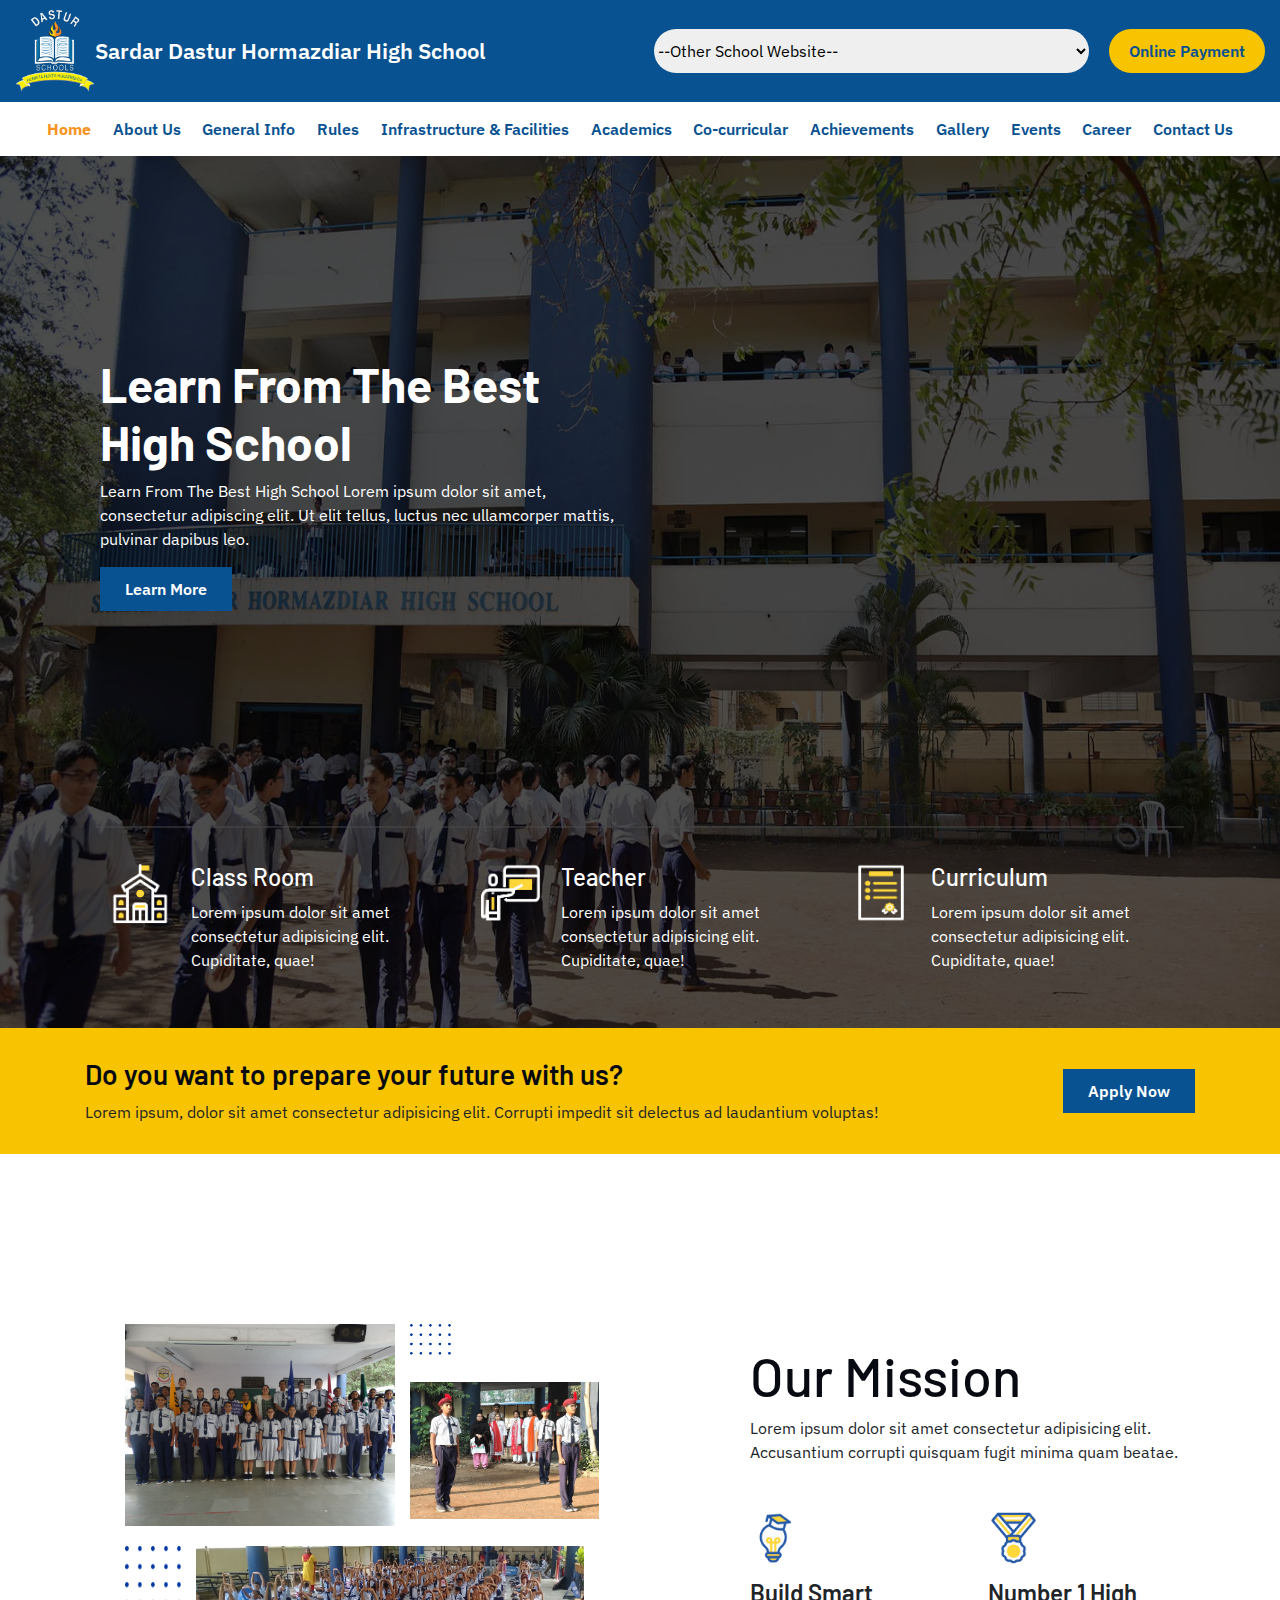
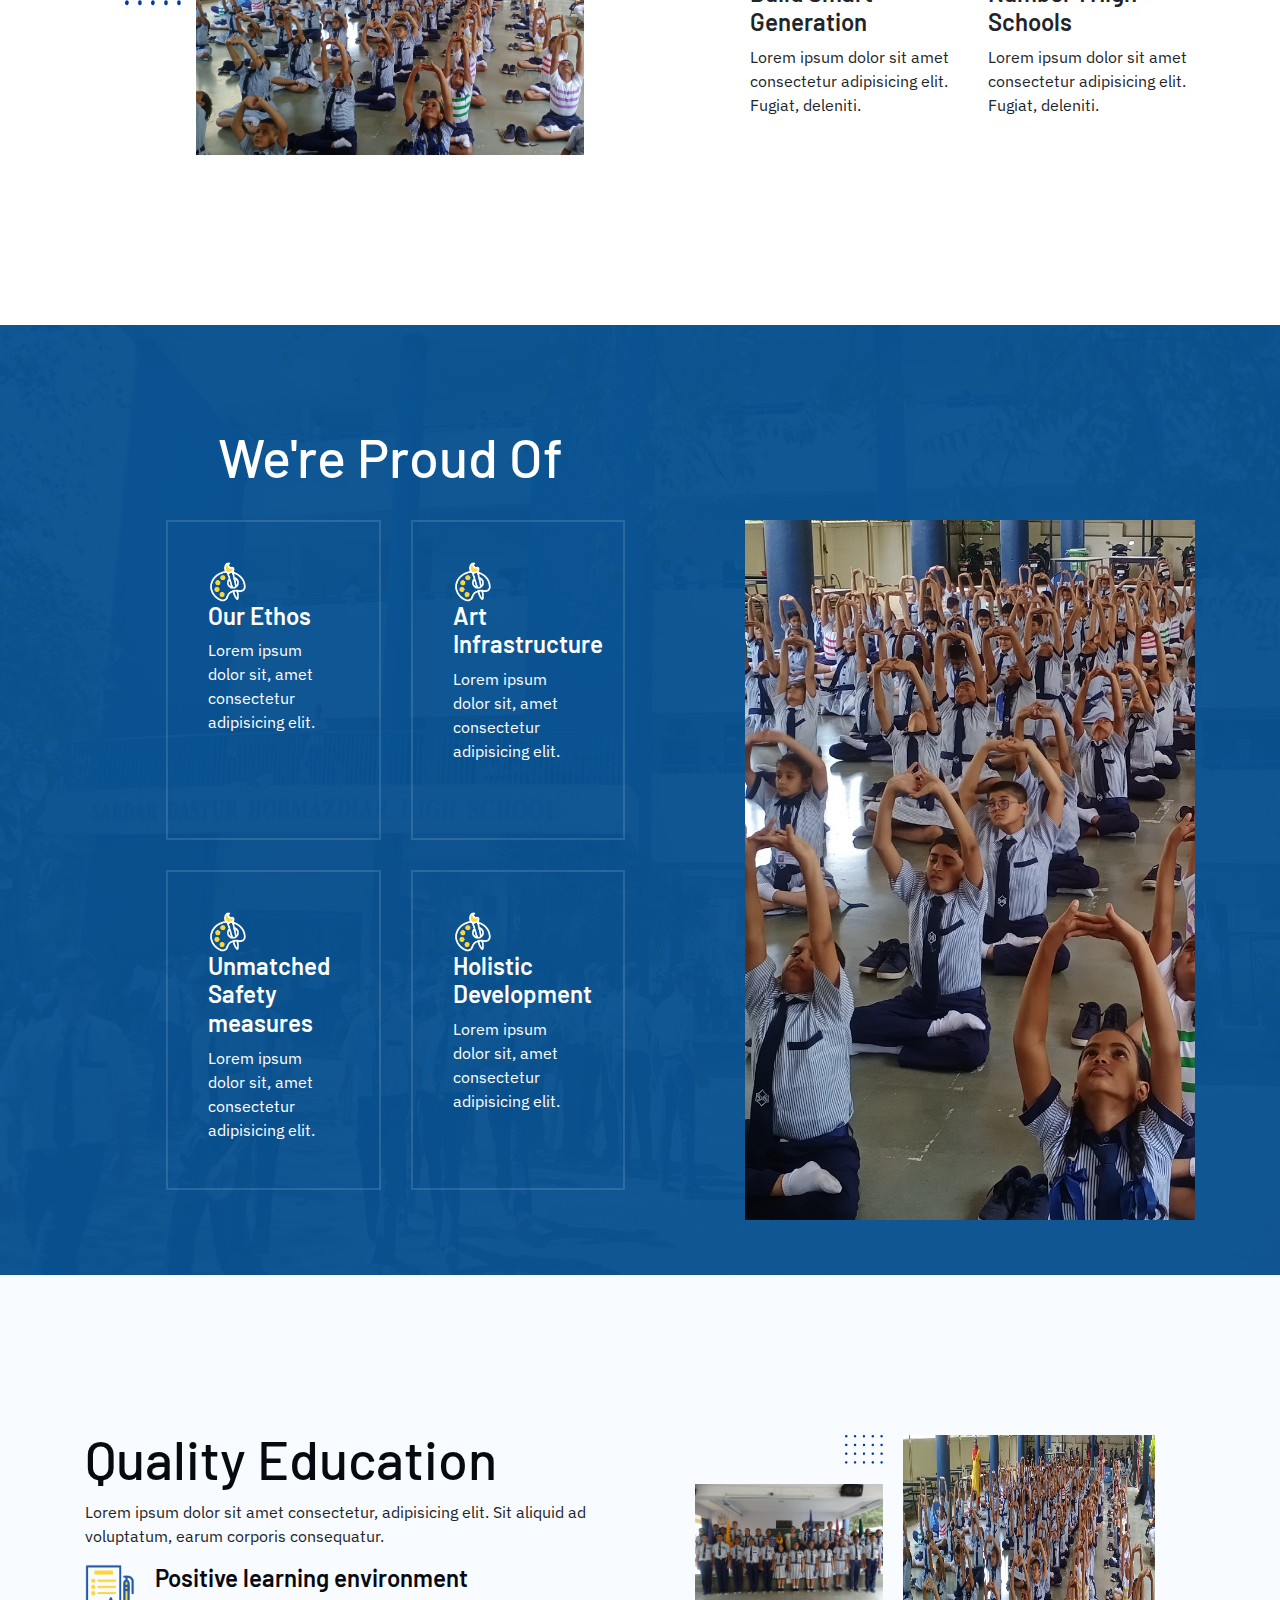
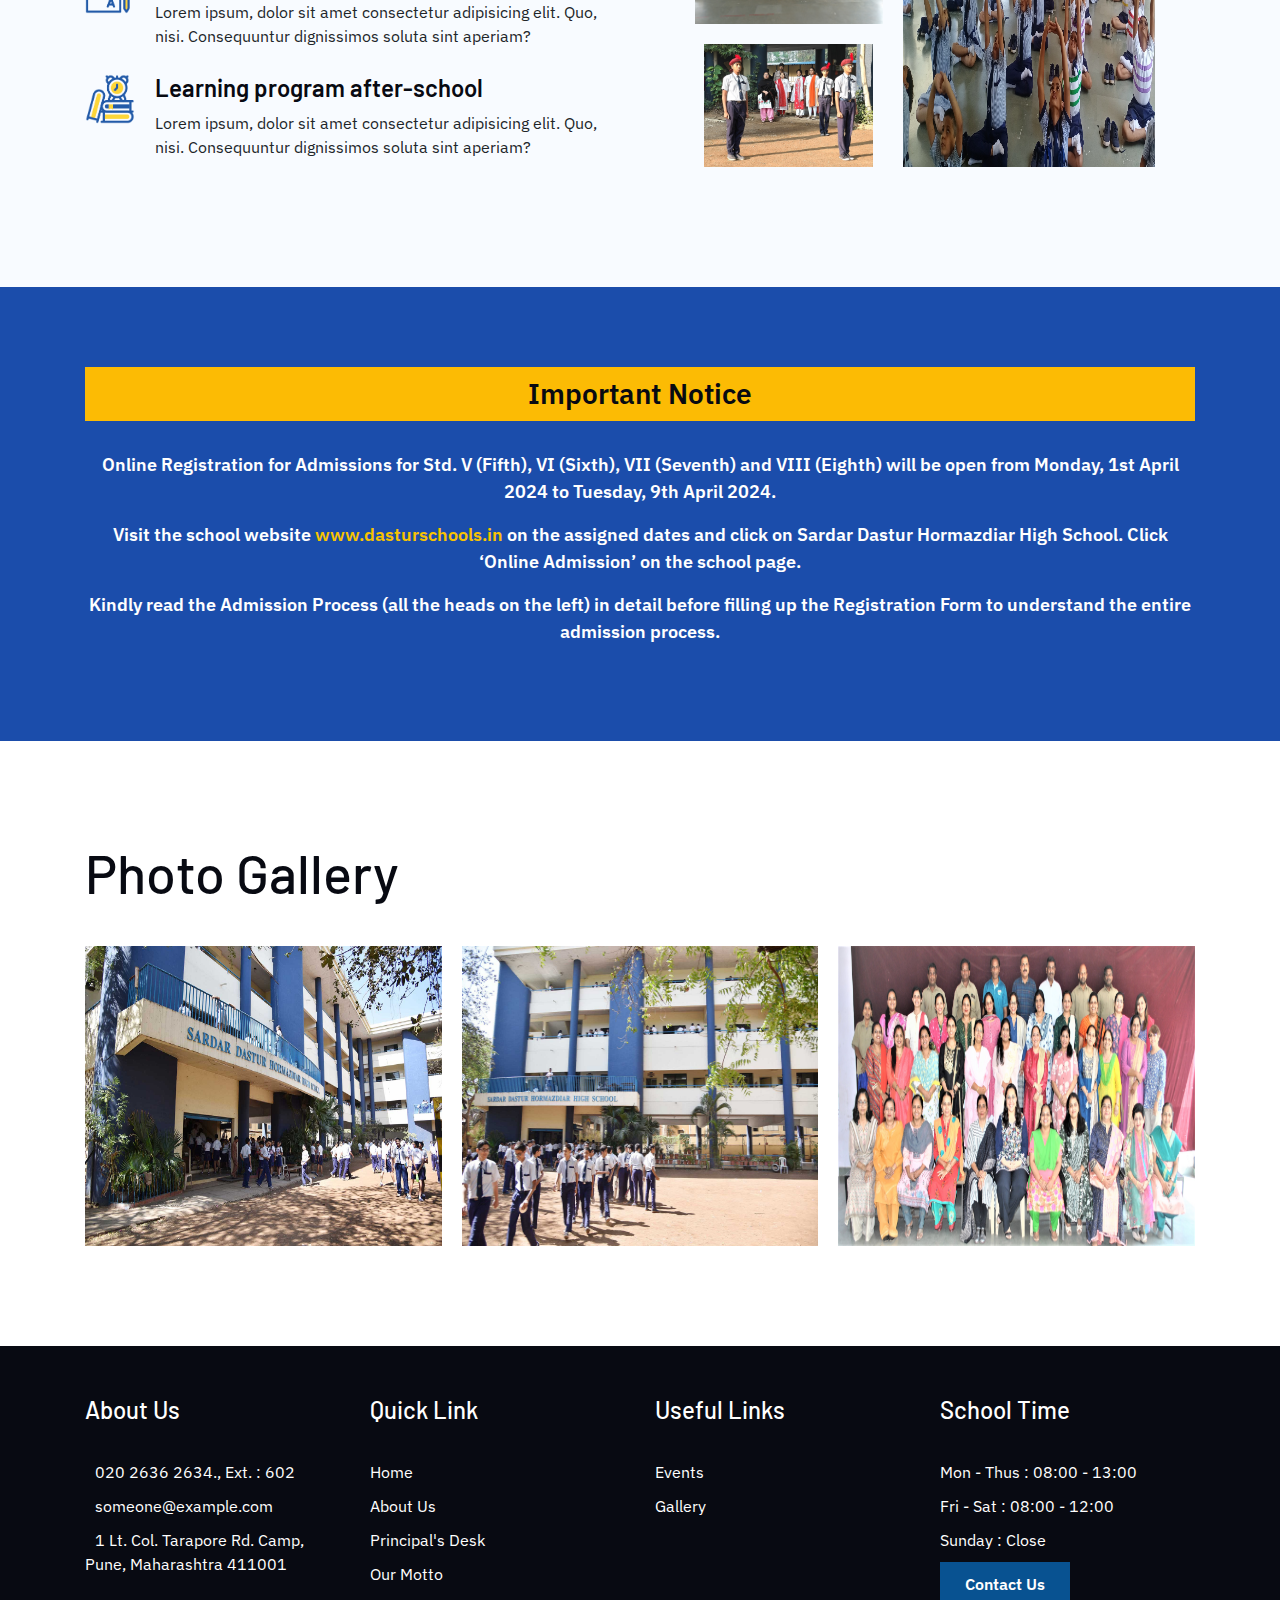
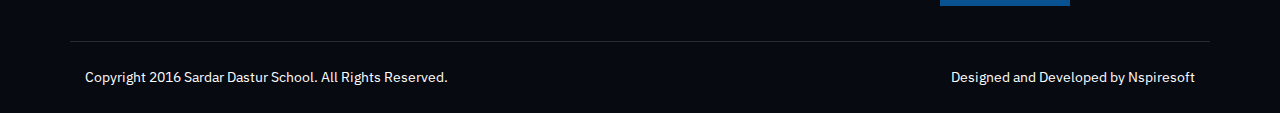
==== commit 46af59ed: "stylung changes" ====
--- a/index.html
+++ b/index.html
@@ -564,9 +564,9 @@
                             <h4>Quick Link</h4>
                             <ul>
                                 <li><a href="index.html">Home</a></li>
-                                <li><a href="index.html">Home</a></li>
-                                <li><a href="index.html">Home</a></li>
-                                <li><a href="index.html">Home</a></li>
+                                <li><a href="about.html">About Us</a></li>
+                                <li><a href="principal-desk.html">Principal's Desk</a></li>
+                                <li><a href="motto.html">Our Motto</a></li>
                             </ul>
                         </div>
                     </div>
@@ -574,10 +574,8 @@
                         <div class="footer-links">
                             <h4>Useful Links</h4>
                             <ul>
-                                <li><a href="index.html">Home</a></li>
-                                <li><a href="index.html">Home</a></li>
-                                <li><a href="index.html">Home</a></li>
-                                <li><a href="index.html">Home</a></li>
+                                <li><a href="events.html">Events</a></li>
+                                <li><a href="gallery.html">Gallery</a></li>
                             </ul>
                         </div>
                     </div>
--- a/style.css
+++ b/style.css
@@ -1283,7 +1283,7 @@
   }
 
   .section-ptb {
-    padding: 80px 0px 80px 0px;
+    padding: 80px 30px 80px 30px;
   }
 
   .common-heading{
@@ -1293,6 +1293,7 @@
 
   .sm-title{
     text-align: center; 
+    font-size: 14px;
   }
 
   .yellow-div-desc {
@@ -1322,7 +1323,7 @@
   }
 
   .our-proud , .achievements, .photo-gallery{
-    padding: 80px 0px 80px 0px;
+    padding: 80px 30px 80px 30px;
   }
 
   .title .container h3, .proud-content {
@@ -1346,12 +1347,20 @@
     display: none;
   }
 
+  .achievement-title p, .mission-title p{
+    font-size: 14px;
+  }
+
   .news-content p{
     font-size: 14px;
   }
 
   .gallery-photo-group{
     grid-template-columns: repeat(1, 1fr);
+  }
+
+  .mySlides, .mySlides1, .mySlides2, .mySlides3, .mySlides4 {
+    width: 50%;
   }
   
   .footer-links h4{
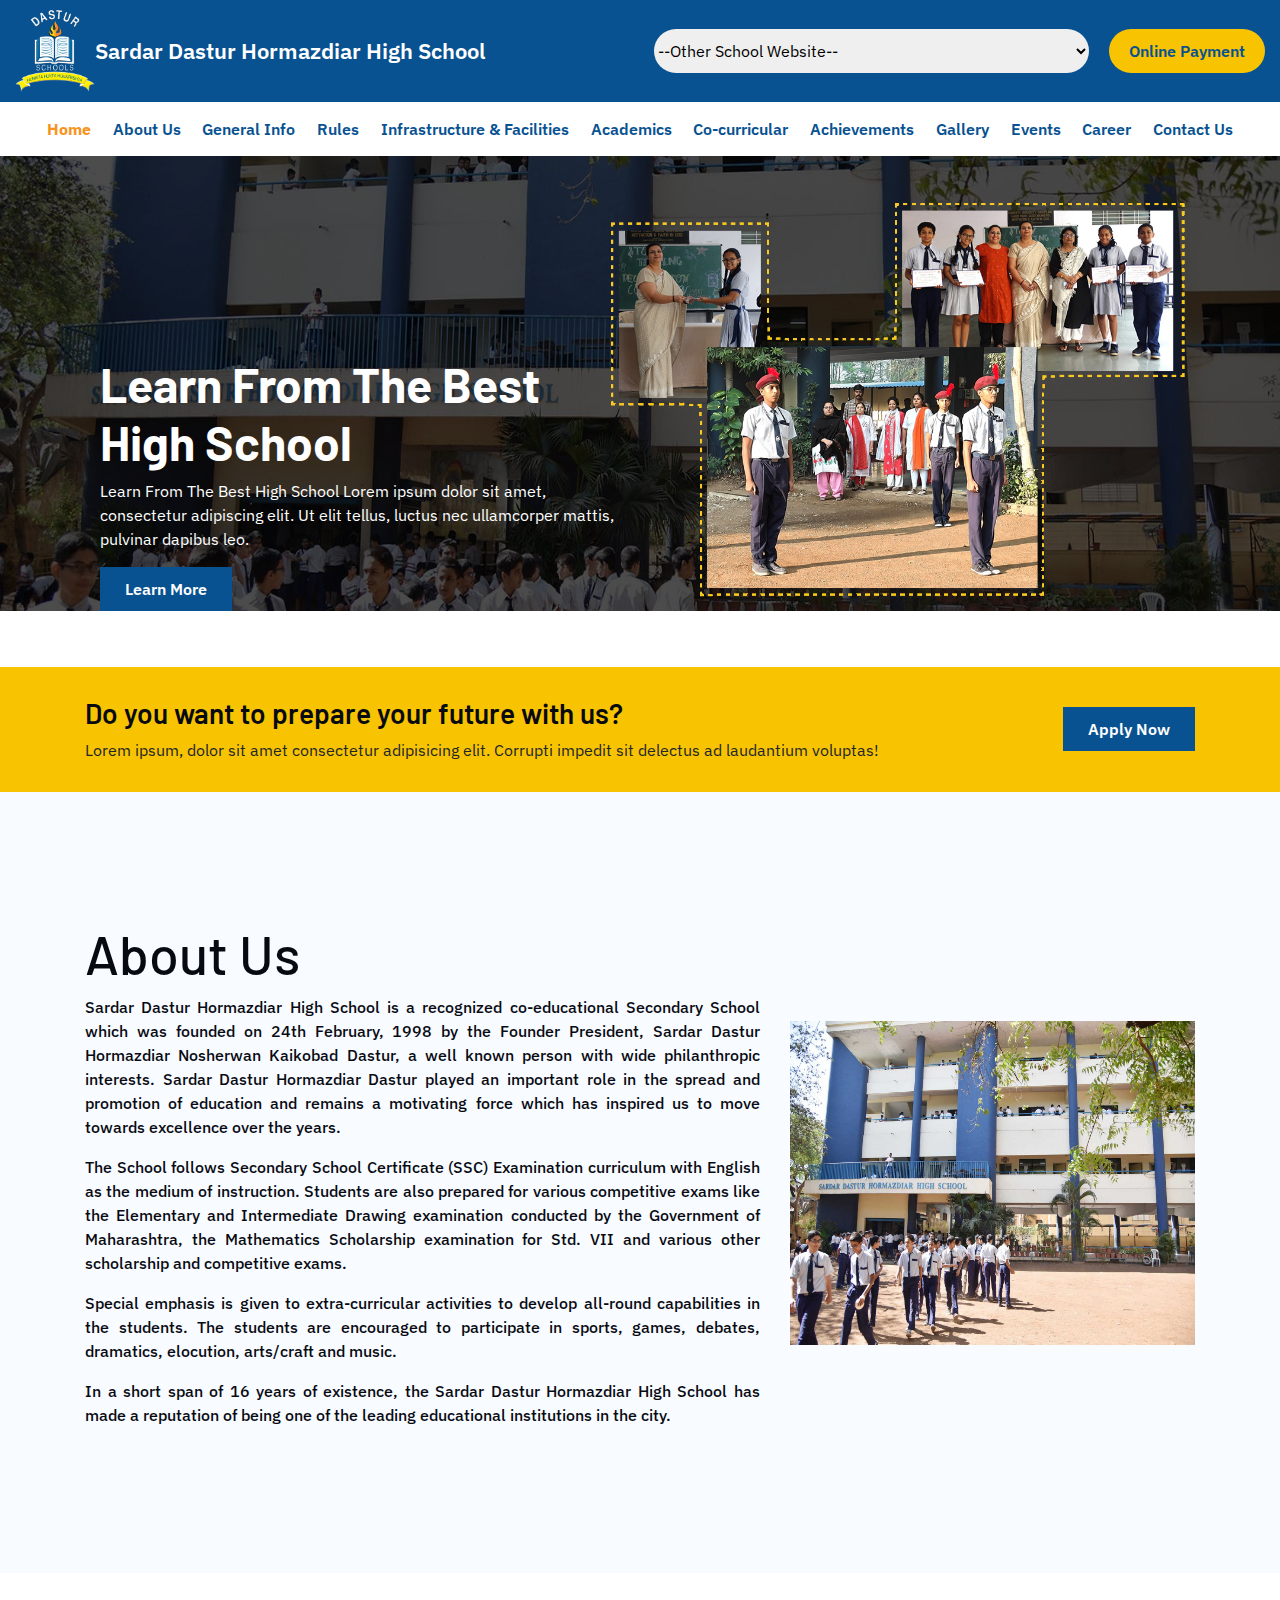
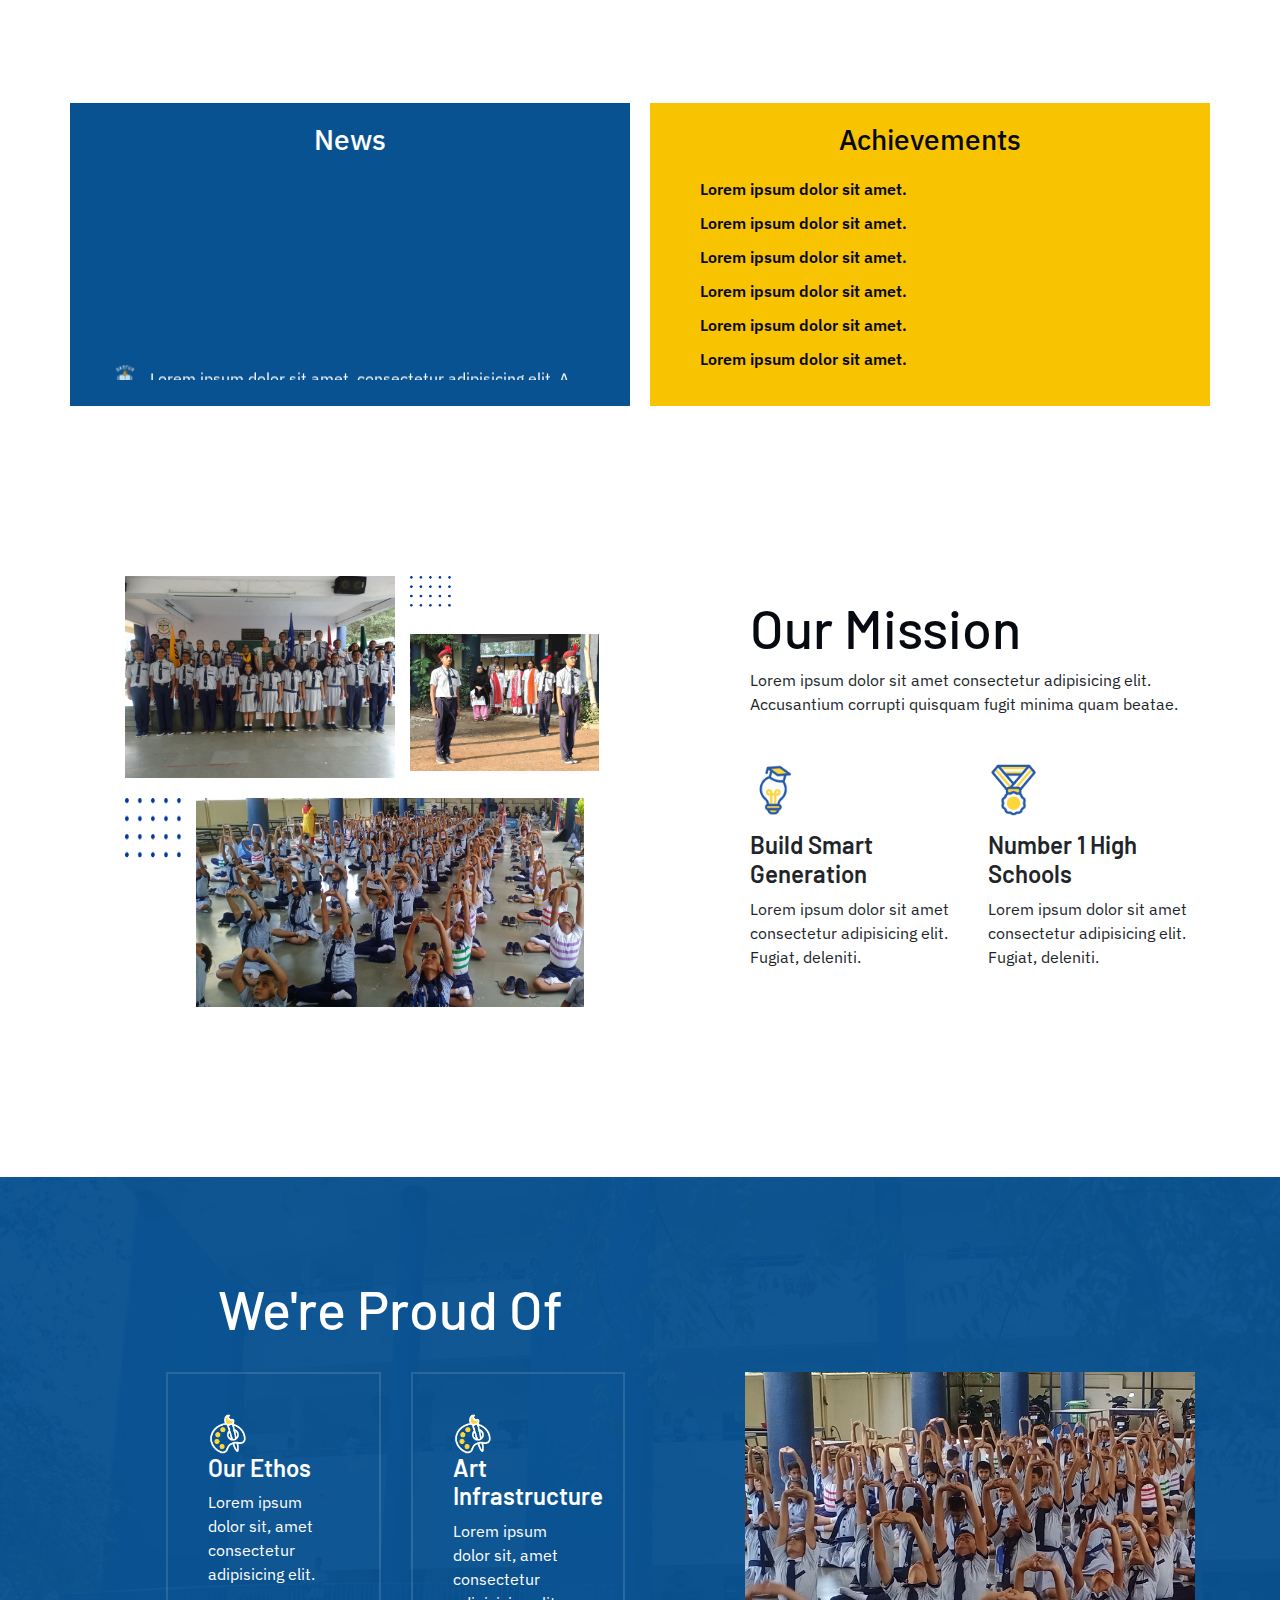
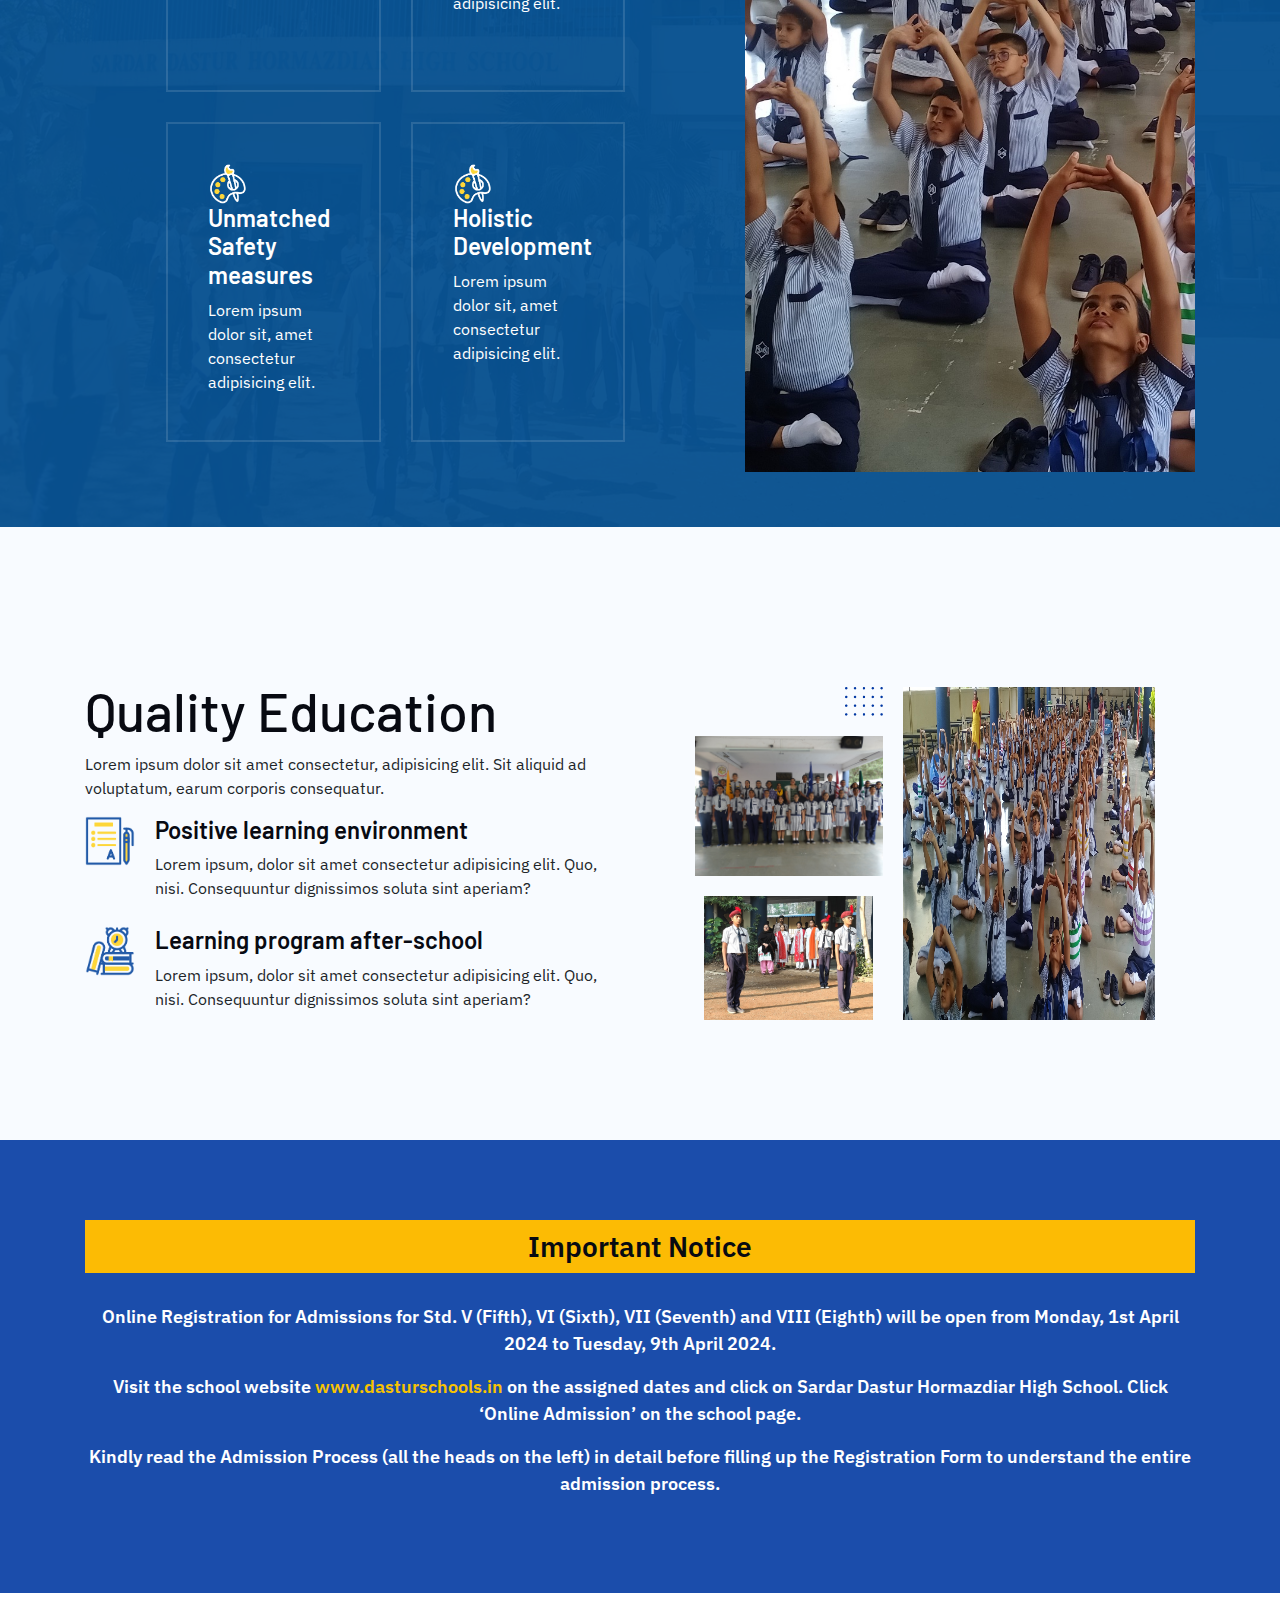
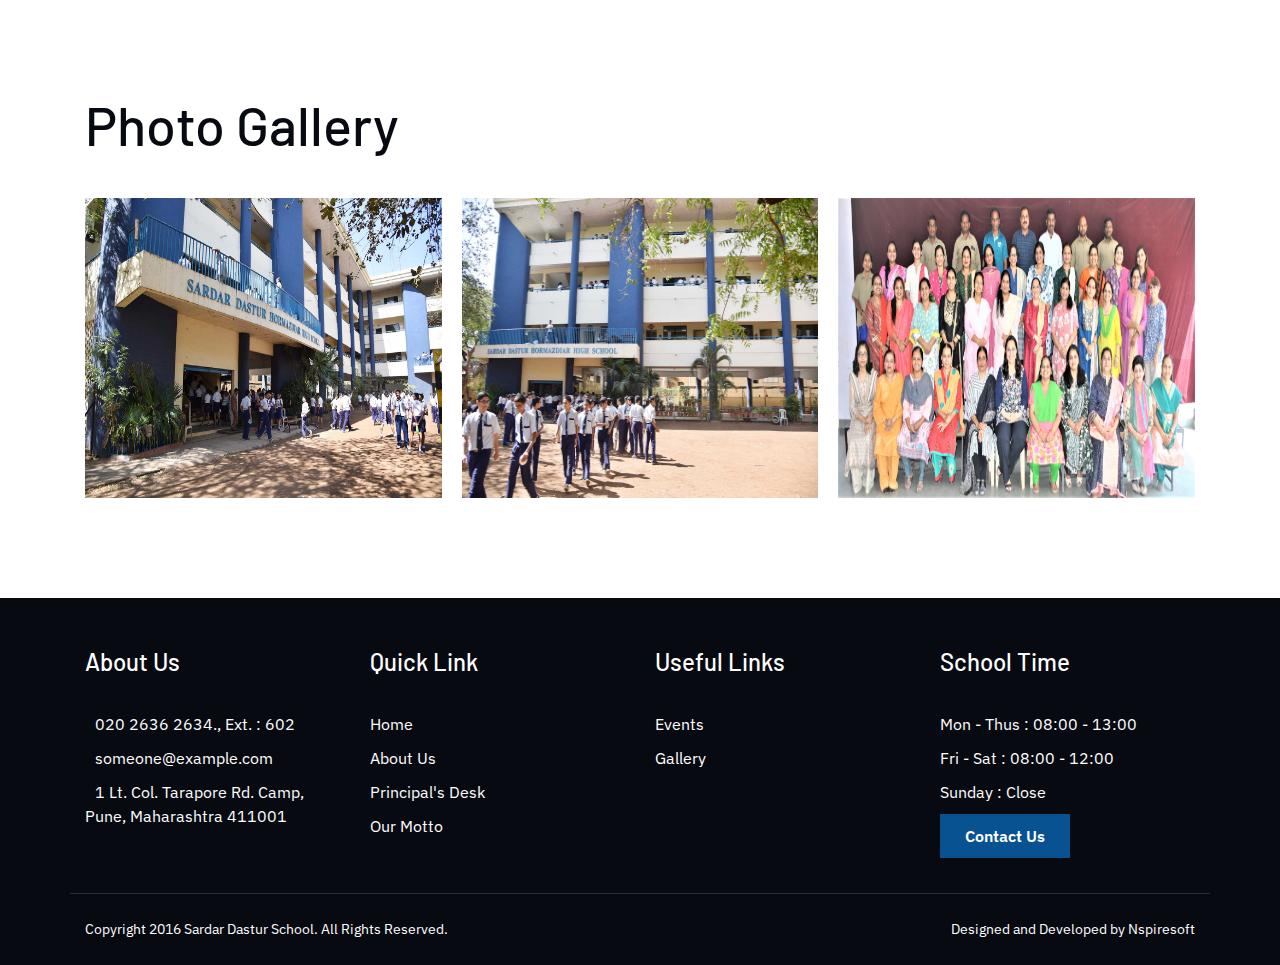
==== commit 5490b41a: "coed changes" ====
--- a/index.html
+++ b/index.html
@@ -7,6 +7,7 @@
     <link rel="stylesheet" href="https://cdnjs.cloudflare.com/ajax/libs/font-awesome/6.4.2/css/all.min.css" integrity="sha512-z3gLpd7yknf1YoNbCzqRKc4qyor8gaKU1qmn+CShxbuBusANI9QpRohGBreCFkKxLhei6S9CQXFEbbKuqLg0DA==" crossorigin="anonymous" referrerpolicy="no-referrer" />
     <link rel="stylesheet" href="https://cdn.jsdelivr.net/npm/bootstrap@5.2.3/dist/css/bootstrap.min.css" integrity="sha384-rbsA2VBKQhggwzxH7pPCaAqO46MgnOM80zW1RWuH61DGLwZJEdK2Kadq2F9CUG65" crossorigin="anonymous">
     <link rel="stylesheet" href="style.css">
+    <link rel="shortcut icon" href="images/logo.png" type="image/x-icon">
     <title>Sardar Dastur Hormazdiar High School</title>
 </head>
 <body>
@@ -27,7 +28,7 @@
                     <option value="girls"><a href="#">The Sardar Dastur Nosherwan Girls' High School</a></option>
                     <option value="jr-college"><a href="#">Sardar Dastur Hormazdiar Junior College</a></option>
                 </select>
-                <a href="#">Online Payment</a>
+                <a href="#" class="blink">Online Payment</a>
             </div>
         </div>
         <div class="lower-header">
@@ -39,9 +40,6 @@
                           <ul>
                               <li><a href="about.html"><span class="fas fa-arrow-right"></span>About Us</a></li>
                               <li><a href="principal-desk.html"><span class="fas fa-arrow-right"></span>Principal's Desk</a></li>
-                              <li><a href="mission.html"><span class="fas fa-arrow-right"></span>Our Mission</a></li>
-                              <li><a href="goals.html"><span class="fas fa-arrow-right"></span>Our Goals</a></li>
-                              <li><a href="motto.html"><span class="fas fa-arrow-right"></span>Our Motto</a></li>
                           </ul>
                         </div>
                     </li>
@@ -245,6 +243,54 @@
     </div>
     </header>
 
+      <!-- Enquiry Form Popup -->
+    <div id="enquiryPopup" class="enquiry-popup">
+        <div class="enquiry-popup-content">
+        <div class="enquiry-form-heading">
+            <span class="close-enquiry-btn">&times;</span>
+            <h2>School Enquiry Form</h2>
+        </div>
+        <form id="enquiryForm">
+            <div class="input-group">
+                <input type="text" id="studentName" placeholder="Student Name" required>
+            </div>
+            <div class="input-group">
+                <input type="text" id="fatherName" placeholder="Father's Name" required>
+            </div>
+            <div class="input-group">
+                <input type="text" id="motherName" placeholder="Mother's Name" required>
+            </div>
+            <div class="input-group">
+                <input type="text" id="currentSchool" placeholder="Current School Name" required>
+            </div>
+            <div class="input-group">
+                <input type="email" id="email" placeholder="Email ID" required>
+            </div>
+            <div class="input-group">
+                <input type="tel" id="phone" placeholder="Phone Number" required>
+            </div>
+            <div class="grade">
+                <label>Grade in which admission is sought:</label>
+                <div class="radio-btns">
+                    <label><input type="radio" name="grade" value="5" required> V</label>
+                    <label><input type="radio" name="grade" value="6"> VI</label>
+                    <label><input type="radio" name="grade" value="7"> VII</label>
+                    <label><input type="radio" name="grade" value="8"> VIII</label>
+                    <label><input type="radio" name="grade" value="9"> IX</label>
+                    <label><input type="radio" name="grade" value="10"> X</label>
+                </div>
+            </div>
+            <div class="transport">
+                <label>Do you want school transport?</label>
+                <label><input type="radio" name="transport" value="yes" required> Yes</label>
+                <label><input type="radio" name="transport" value="no"> No</label>
+            </div>
+            <button type="submit" class="btn-submit">Submit</button>
+        </form>
+        </div>
+    </div>
+
+
 
     <main class="site-content">
         <div id="carousel" class="carousel slide hero-slides" data-ride="carousel">
@@ -268,7 +314,7 @@
                             </div>
                         </div>
                     </div>
-                        <div class="divider-line">
+                        <!-- <div class="divider-line">
                             <div class="divider-line-inner">
                                 <div class="main-divider">
                                     <span></span>
@@ -319,12 +365,12 @@
                                     </div>
                                 </div>
                             </div>
-                        </div>
+                        </div> -->
                     </div>
               </div>
-            </div>
-          </div>
-
+              <img src="images/carousel-img-corner.png" alt="" class="carousel-img1-corner">
+            </div>
+          </div>
           <div class="yellow-div">
                 <div class="container">
                     <div class="yellow-div-desc">
@@ -337,6 +383,52 @@
                         </div>
                     </div>
                 </div>
+          </div>
+
+          <div class="about-content section-ptb">
+            <div class="container about-content-inner">
+                    <div class="about-left">
+                        <div class="about-info">
+                            <h3 class="common-heading">About Us</h3>
+                            <p>Sardar Dastur Hormazdiar High School is a recognized co-educational Secondary School which was founded on 24th February, 1998 by the Founder President, Sardar Dastur Hormazdiar Nosherwan Kaikobad Dastur, a well known person with wide philanthropic interests. Sardar Dastur Hormazdiar Dastur played an important role in the spread and promotion of education and remains a motivating force which has inspired us to move towards excellence over the years.</p>
+                            <p>The School follows Secondary School Certificate (SSC) Examination curriculum with English as the medium of instruction. Students are also prepared for various competitive exams like the Elementary and Intermediate Drawing examination conducted by the Government of Maharashtra, the Mathematics Scholarship examination for Std. VII and various other scholarship and competitive exams.</p>
+                            <p>Special emphasis is given to extra-curricular activities to develop all-round capabilities in the students. The students are encouraged to participate in sports, games, debates, dramatics, elocution, arts/craft and music.</p>
+                            <p>In a short span of 16 years of existence, the Sardar Dastur Hormazdiar High School has made a reputation of being one of the leading educational institutions in the city.</p>
+                        </div>
+                    </div>
+                    <div class="about-right">
+                        <img src="images/banner1.jpg" alt="">
+                    </div>
+            </div>
+          </div>
+
+          <div class="news-event-content container section-ptb pb-0">
+            <div class="news-event-container">
+                <div class="news-div">
+                    <h3 class="text-white text-center">News</h3>
+                    <ul class="news-list">
+                        <marquee height="200" scrollamount="2" direction="up">
+                        <li><span><img src="images/logo.png" alt=""></span>Lorem ipsum dolor sit amet, consectetur adipisicing elit. A, quisquam?</li>
+                        <li><span><img src="images/logo.png" alt=""></span>Lorem ipsum, dolor sit amet consectetur adipisicing elit. Molestias, rerum?</li>
+                        <li><span><img src="images/logo.png" alt=""></span>Lorem ipsum, dolor sit amet consectetur adipisicing elit. Molestias, rerum?</li>
+                        <li><span><img src="images/logo.png" alt=""></span>Lorem ipsum, dolor sit amet consectetur adipisicing elit. Molestias, rerum?</li>
+                        <li><span><img src="images/logo.png" alt=""></span>Lorem ipsum, dolor sit amet consectetur adipisicing elit. Molestias, rerum?</li>
+                        <li><span><img src="images/logo.png" alt=""></span>Lorem ipsum, dolor sit amet consectetur adipisicing elit. Molestias, rerum?</li>
+                    </marquee>
+                    </ul>
+                </div>
+                <div class="event-div">
+                    <h3 class=" text-center">Achievements</h3>
+                    <ul class="event-list">
+                        <li><span class="fas fa-arrow-right"></span>Lorem ipsum dolor sit amet.</li>
+                        <li><span class="fas fa-arrow-right"></span>Lorem ipsum dolor sit amet.</li>
+                        <li><span class="fas fa-arrow-right"></span>Lorem ipsum dolor sit amet.</li>
+                        <li><span class="fas fa-arrow-right"></span>Lorem ipsum dolor sit amet.</li>
+                        <li><span class="fas fa-arrow-right"></span>Lorem ipsum dolor sit amet.</li>
+                        <li><span class="fas fa-arrow-right"></span>Lorem ipsum dolor sit amet.</li>
+                    </ul>
+                </div>
+            </div>
           </div>
 
           <div class="mission section-ptb">
--- a/style.css
+++ b/style.css
@@ -260,6 +260,96 @@
 /* header css end */
 
 
+/* enquiry form popup css start */
+
+.enquiry-popup {
+  display: none;
+  position: fixed;
+  top: 50%;
+  transform: translate(-50%, -50%);
+  left: 50%;
+  z-index: 11;
+  background-color: rgba(0, 0, 0, 0.5);
+  justify-content: center;
+  align-items: center;
+}
+
+.enquiry-popup-content {
+  background-color: white;
+  padding: 20px;
+  border-radius: 10px;
+  overflow-y: auto;
+  box-shadow: 0 4px 8px rgba(0, 0, 0, 0.2);
+  text-align: left;
+}
+
+.close-enquiry-btn {
+  float: right;
+  font-size: 20px;
+  cursor: pointer;
+}
+
+.input-group input {
+  width: 100%;
+  padding: 10px;
+  margin: 10px 0;
+  border: 1px solid #f2f2f2;
+  border-radius: 5px;
+}
+
+#enquiryForm{
+  display: grid;
+  grid-template-columns: repeat(2,1fr);
+  gap: 15px;
+}
+
+.grade .radio-btns{
+  display: flex;
+  gap: 10px;
+}
+
+.grade,
+.transport {
+  margin: 10px 0;
+}
+
+label {
+  font-size: 14px;
+  display: block;
+  margin: 5px 0;
+}
+
+form input[type="radio"] {
+  margin-right: 5px;
+}
+
+.btn-submit {
+  background-color: #085291;
+  color: white;
+  border: none;
+  padding: 10px 15px;
+  border-radius: 5px;
+  cursor: pointer;
+  width: 100%;
+  text-align: center;
+}
+
+.btn-submit:hover {
+  background-color: #f8c301;
+  color: #085291;
+}
+
+/* Ensuring the content stays vertically centered */
+.enquiry-popup-content {
+  display: flex;
+  flex-direction: column;
+  justify-content: space-between;
+}
+
+
+/* enquiry form popup css end */
+
+
 /* menu css start */
 
 .mobile-header{
@@ -500,7 +590,7 @@
     top: 0;
     left: 0;
     position: absolute;
-    background-color: #000000;
+    background-color: rgb(0,0,0,1);
     opacity: 0.7;
     transition: background 0.3s, border-radius 0.3s, opacity 0.3s;
   }
@@ -523,14 +613,14 @@
   #carousel .carousel-item .caption{
     display: flex;
     align-items: center;
-    margin: 0% 50% 0% 0%;
+    margin: 0% 50% 5% 0%;
     padding: 200px 0px 0px 0px;
   }
   
   #carousel .carousel-item .caption-inner {
     color: white;
-    animation-duration: 1s;
-    animation-delay: 2s;
+    animation-duration: .5s;
+    animation-delay: .5s;
   }
 
   #carousel .carousel-item .caption h2{
@@ -538,6 +628,18 @@
     font-weight: 700;
     font-family: 'Barlow', sans-serif;
   }
+
+  #carousel .carousel-item{
+    position: relative;
+  }
+
+  .carousel-img1-corner{
+    width: 50%;
+    position: absolute;
+    right: 5%;
+    top: -15%;
+  }
+
 
   .divider-line:not(:last-child){
     margin-bottom: 20px;
@@ -572,17 +674,17 @@
   
   #carousel .caption h2 {
     animation-duration: 1s;
-    animation-delay: 1.5s;
+    animation-delay: .3s;
   }
   
   #carousel .caption p {
     animation-duration: 1s;
-    animation-delay: 2.2s;
+    animation-delay: .5s;
   }
   
   #carousel .caption a {
     animation-duration: 1s;
-    animation-delay: 2.4s;
+    animation-delay: .7s;
   }
   
   /* Button */
@@ -677,6 +779,77 @@
 }
 
 /* yellow div css end */
+
+/* about div css start */
+
+.about-content{
+  background-color: #f8fbff;
+}
+
+.about-content-inner{
+  display: grid;
+  grid-template-columns: 7.5fr 4.5fr;
+  gap: 30px;
+  align-items: center;
+}
+
+.about-right img{
+  width: 100%;
+}
+
+.news-event-content .news-event-container{
+  display: grid;
+  grid-template-columns: repeat(2,1fr);
+  gap: 20px;
+}
+
+.news-div{
+  background-color: #085291;
+  color: #fff;
+  padding: 20px;
+}
+
+.event-div{
+  background-color: #f8c301;
+  color: #080A12;
+  padding: 20px;
+}
+
+.news-list marquee{
+  margin-top: 15px;
+}
+
+.news-list li{
+  padding: 5px 20px;
+}
+
+.news-list li span img{
+  width: 30px;
+  height: 30px;
+  margin-right: 10px;
+}
+
+.event-list{
+  margin-top: 15px;
+}
+
+.event-list li{
+  padding: 5px 20px;
+  font-weight: 600;
+}
+
+.event-list li span{
+  margin-right: 10px;
+}
+
+.about-info p{
+  text-align: justify;
+  color: #080A12;
+  font-weight: 500;
+}
+
+
+/* about div css end */
 
 
 /* mission div css start */
@@ -1257,7 +1430,6 @@
   }
 }
 
-
 @keyframes fadeInRight {
   0% {
     opacity: 0;
@@ -1272,8 +1444,7 @@
 }
 
 
-
-@media screen and (max-width:450px) {
+@media screen and (max-width:768px) {
   .upper-header, .lower-header{
     display: none;
   }
@@ -1376,4 +1547,109 @@
     font-size: 12px;
     gap: 10px;
   }
+}
+
+@media screen and (max-width:450px) {
+  .upper-header, .lower-header{
+    display: none;
+  }
+
+  .mobile-header{
+    display: block;
+  }
+
+  .section-ptb {
+    padding: 80px 30px 80px 30px;
+  }
+
+  .common-heading{
+    text-align: center;
+    font-size: 30px;
+  }
+
+  .sm-title{
+    text-align: center; 
+    font-size: 14px;
+  }
+
+  .yellow-div-desc {
+    flex-direction: column;
+    gap: 15px;
+  }
+
+  .mission-imgs, .achievement-img-group{
+    padding: 0;
+  }
+
+  .mission-imgs img{
+    margin: 0 auto;
+  }
+  
+  .mission-info{
+    flex-direction: row;
+  }
+
+  .mission-info img{
+    width: 50px;
+    height: 50px;
+  }
+
+  .mission-title h4 {
+    font-size: 20px;
+  }
+
+  .our-proud , .achievements, .photo-gallery{
+    padding: 80px 30px 80px 30px;
+  }
+
+  .title .container h3, .proud-content {
+    margin: 0;
+  }
+
+  .proud-content .row{
+    gap: 20px;
+  }
+
+  .proud-card{
+    min-height: auto;
+    padding: 20px;
+  }
+
+  .proud-img{
+    display: none;
+  }
+  
+  .left-img-achievement{
+    display: none;
+  }
+
+  .achievement-title p, .mission-title p{
+    font-size: 14px;
+  }
+
+  .news-content p{
+    font-size: 14px;
+  }
+
+  .gallery-photo-group{
+    grid-template-columns: repeat(1, 1fr);
+  }
+
+  .mySlides, .mySlides1, .mySlides2, .mySlides3, .mySlides4 {
+    width: 50%;
+  }
+  
+  .footer-links h4{
+    margin-bottom: 15px;
+  }
+
+  .footer-inner .container .row{
+    gap: 20px;
+  }
+
+  .lower-footer{
+    flex-direction: column;
+    font-size: 12px;
+    gap: 10px;
+  }
 }